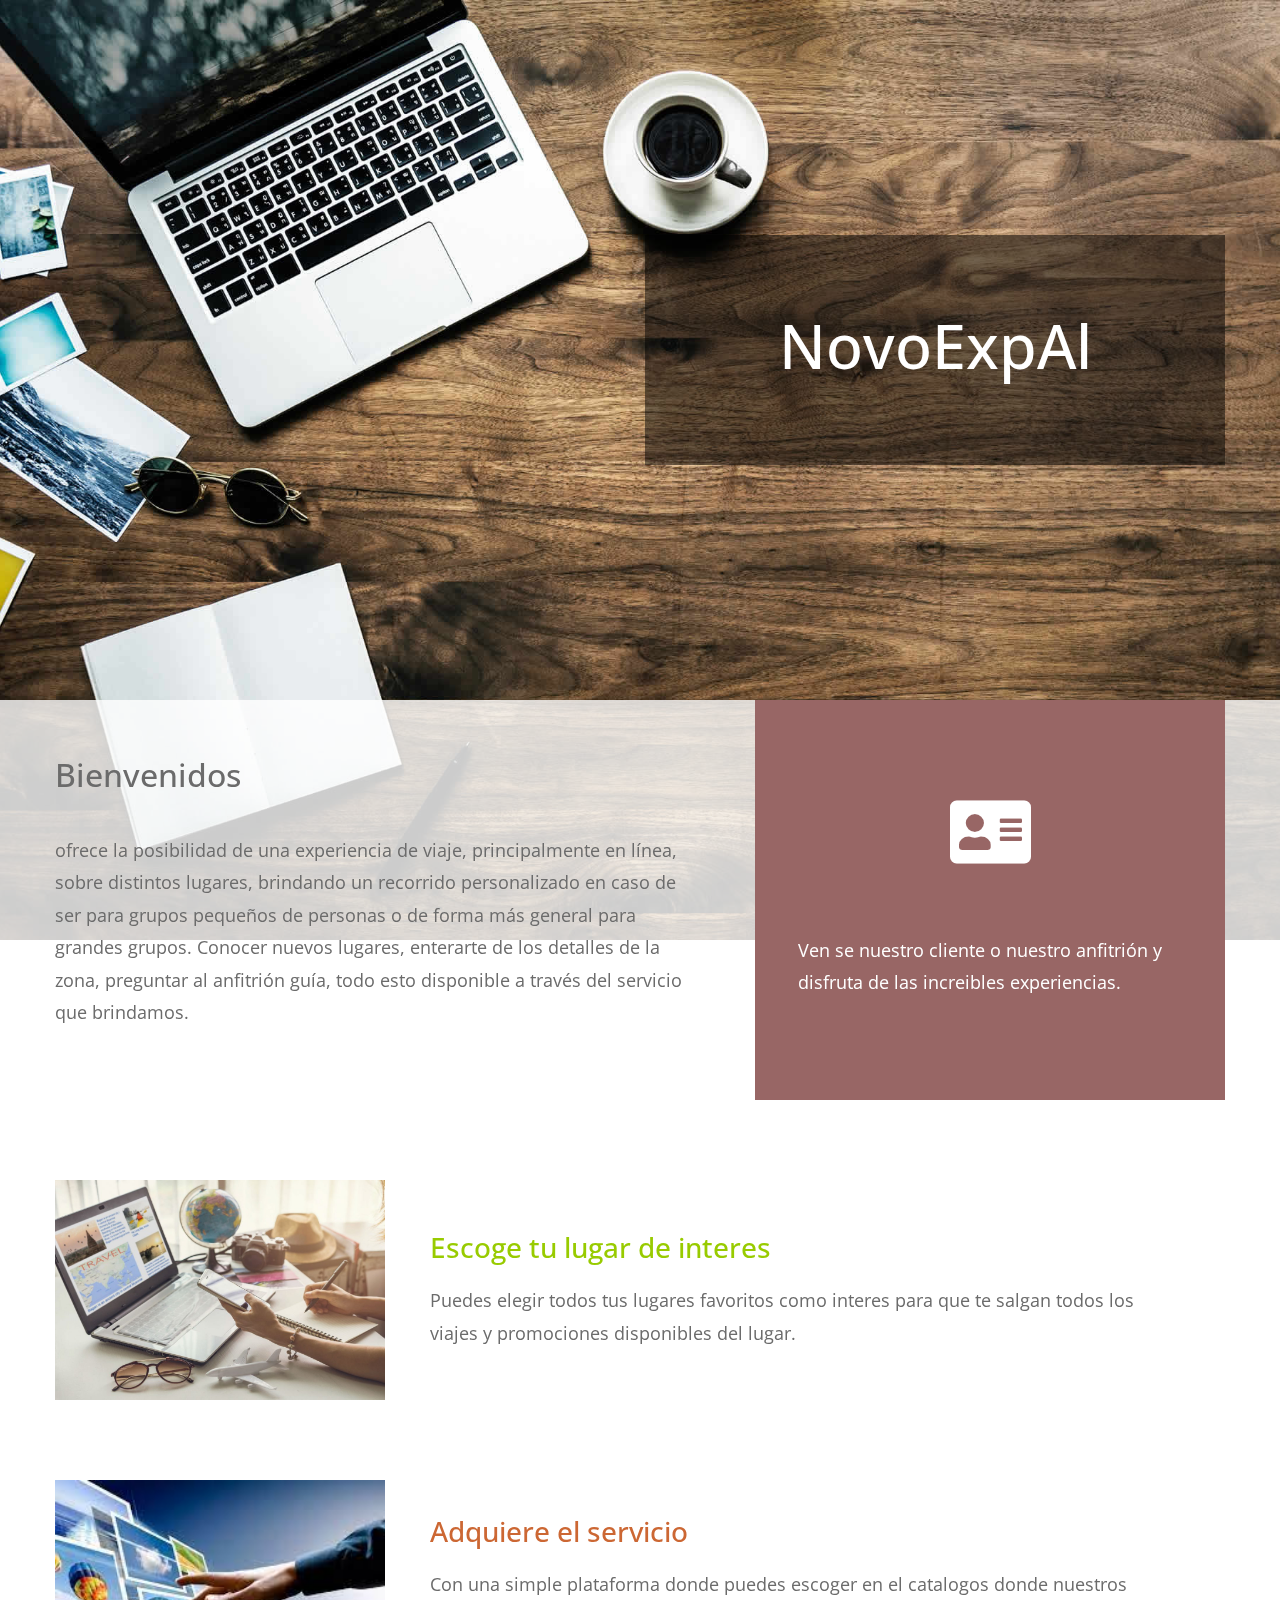
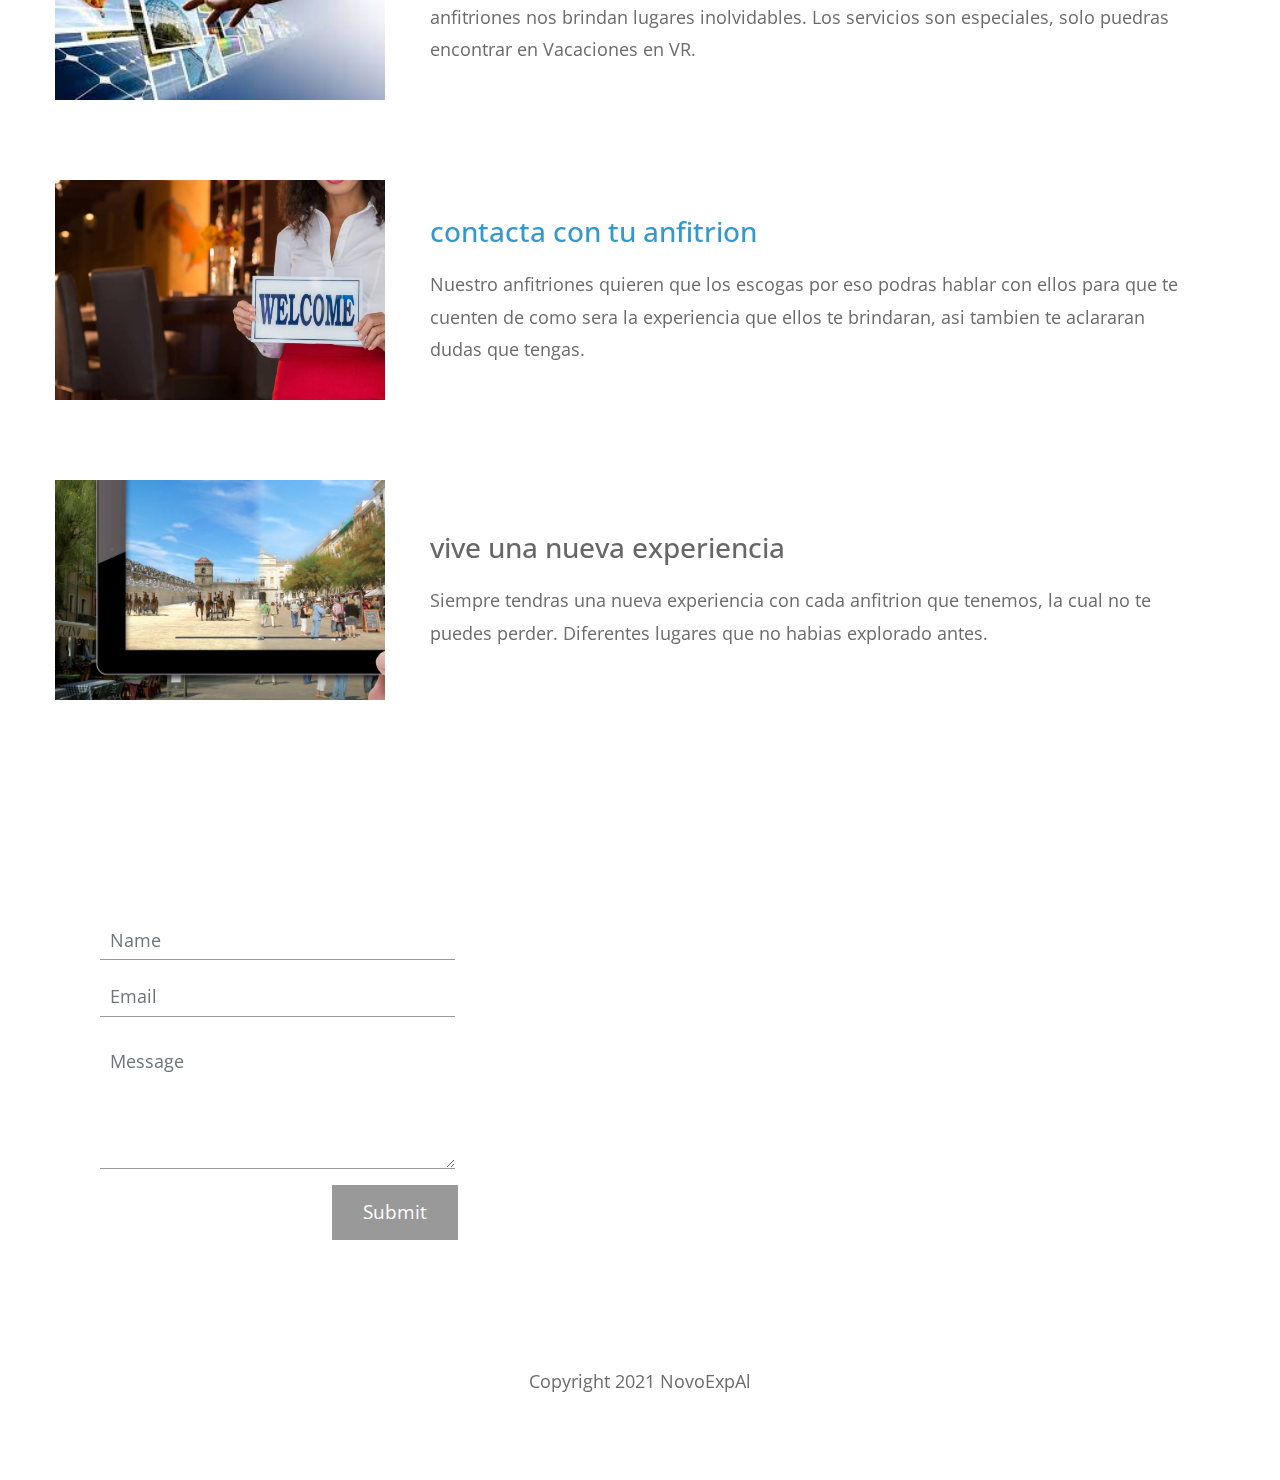
==== landing page/index.html @ 93eb5fca "primera pagina" ====
<!DOCTYPE html>
<html lang="en">
  <head>
    <meta charset="UTF-8" />
    <meta name="viewport" content="width=device-width, initial-scale=1.0" />
    <meta http-equiv="X-UA-Compatible" content="ie=edge" />
    <link rel="stylesheet" href="https://fonts.googleapis.com/css?family=Open+Sans:400,600" />
    <link rel="stylesheet" href="css/all.min.css" />
    <link rel="stylesheet" href="css/bootstrap.min.css" />
    <link rel="stylesheet" href="css/templatemo-style.css" />
    <link rel="shortcut icon" href="img/logo.ico" />
    <title>NovoExpAl</title>

<!--
Mini Profile Template
https://templatemo.com/tm-530-mini-profile
-->
  </head>
  <body>
    <!-- Welcome Section -->
    <section id="tmWelcome" class="parallax-window" data-parallax="scroll" data-image-src="img/mini-profile-bg-01.jpg">
      <div class="container-fluid tm-brand-container-outer">
        <div class="row">
          <div class="col-12">
            <!-- Logo Area -->
            <!-- Black transparent bg -->
            <div class="ml-auto mr-0 tm-bg-black-transparent text-white tm-brand-container-inner">
              <div class="tm-brand-container text-center">
                <h1 class="tm-brand-name">NovoExpAl</h1>
              </div>
            </div>
          </div>
        </div>
      </div>

      <div class="tm-bg-white-transparent tm-welcome-container">
        <div class="container-fluid">
          <div class="row h-100">
            <!-- Welcome Text -->
            <!-- White transparent bg -->
            <div class="col-md-7 tm-welcome-left-col">
              <div class="tm-welcome-left">
                <h2 class="tm-welcome-title">Bienvenidos</h2>
                <p class="pb-0">
                   ofrece la posibilidad de una experiencia de viaje, principalmente en línea, sobre distintos lugares, brindando un recorrido personalizado en caso de ser para grupos pequeños de personas o de forma más general para grandes grupos. Conocer nuevos lugares, enterarte de los detalles de la zona, preguntar al anfitrión guía, todo esto disponible a través del servicio que brindamos.</p>
              </div>
            </div>
            <!-- Brown bg -->
            <div class="col-md-5">
              <div class="tm-welcome-right">
                <i class="fas fa-4x fa-address-card p-3 tm-welcome-icon"></i>
                <p class="mb-0">
                  Ven se nuestro cliente o nuestro anfitrión y disfruta de las increibles experiencias.
                </p>
              </div>
            </div>
          </div>
        </div>
      </div>
    </section>
    <!-- End Welcome section -->

    <!-- Portfolio section -->
    <section id="tmPortfolio">
      <div class="container-fluid">
        <div class="row">
          <div class="col-12">
            <div class="tm-portfolio-item">
              <div class="tm-portfolio-name text-white tm-bg-green">
                <img src="/img.viaje.jpg" alt="">
              </div>
              <div class="tm-portfolio-description">
                <h3 class="tm-text-green">
                  Escoge tu lugar de interes
                </h3>
                <p class="mb-0">
                  Puedes elegir todos tus lugares favoritos como interes para que te salgan todos los viajes y promociones disponibles del lugar.
                </p>
              </div>
            </div>

            <div class="tm-portfolio-item">
              <div class="tm-portfolio-name text-white tm-bg-orange">
              </div>
              <div class="tm-portfolio-description">
                <h3 class="tm-text-orange">
                  Adquiere el servicio
                </h3>
                <p class="mb-0">
                  Con una simple plataforma donde puedes escoger en el catalogos donde nuestros anfitriones nos brindan lugares inolvidables. Los servicios  son especiales, solo puedras encontrar en Vacaciones en VR.
                </p>
              </div>
            </div>

            <div class="tm-portfolio-item">
              <div class="tm-portfolio-name text-white tm-bg-blue">
              </div>
              <div class="tm-portfolio-description">
                <h3 class="tm-text-blue">
                  contacta con tu anfitrion
                </h3>
                <p class="mb-0">
                  Nuestro anfitriones quieren que los escogas por eso podras hablar con ellos para que te cuenten de como sera la experiencia que ellos te brindaran, asi tambien te aclararan dudas que tengas.
                </p>
              </div>
            </div>

            <div class="tm-portfolio-item">
              <div class="tm-portfolio-name text-white tm-bg-dark-gray">
              </div>
              <div class="tm-portfolio-description">
                <h3 class="tm-text-dark-gray">
                  vive una nueva experiencia
                </h3>
                <p class="mb-0">
                  Siempre tendras una nueva experiencia con cada anfitrion que tenemos, la cual no te puedes perder. Diferentes lugares que no habias explorado antes.
                </p>
              </div>
            </div>
          </div>
        </div>
      </div>
    </section>
    <!-- End portfolio section -->

    <!-- Contact section -->
    <div id="tmContact" class="parallax-window" data-parallax="scroll" data-image-src="img/mini-profile-bg-02.jpg">
      <div class="container-fluid">


        <div class="row">
          <div class="col-12">
            <form
              action="index.html"
              method="POST"
              id="tmContactForm"
              class="tm-bg-white-transparent"
            >
              <div class="form-group">
                <input
                  type="text"
                  id="contact_name"
                  name="contact_name"
                  class="form-control rounded-0 border-top-0 border-right-0 border-left-0"
                  placeholder="Name"
                  required
                />
              </div>
              <div class="form-group">
                <input
                  type="email"
                  id="contact_email"
                  name="contact_email"
                  class="form-control rounded-0 border-top-0 border-right-0 border-left-0"
                  placeholder="Email"
                  required
                />
              </div>
              <div class="form-group">
                <textarea
                  rows="4"
                  id="contact_message"
                  name="contact_message"
                  class="form-control rounded-0 border-top-0 border-right-0 border-left-0"
                  placeholder="Message"
                  required
                ></textarea>
              </div>
              <div class="text-center">
                <button
                  type="submit"
                  class="btn tm-btn-submit rounded-0 text-white"
                >
                  Submit
                </button>
              </div>
            </form>
          </div>
        </div>
        <!-- row -->
        <div class="row">
          <footer class="col-12">
            <p class="text-center tm-copyright-text">
            Copyright 2021 NovoExpAl</p>
          </footer>
        </div>
      </div>
      <!-- container -->
    </div>
    <!-- section -->
    <script src="js/jquery.min.js"></script>
    <script src="js/parallax.min.js"></script>
    <script>
      function detectMsBrowser() {
        using_ms_browser =
          navigator.appName == "Microsoft Internet Explorer" ||
          (navigator.appName == "Netscape" &&
            navigator.appVersion.indexOf("Edge") > -1) ||
          (navigator.appName == "Netscape" &&
            navigator.appVersion.indexOf("Trident") > -1);

        if (using_ms_browser == true) {
          alert(
            "Please use Chrome or Firefox for the best browsing experience!"
          );
        }
      }
      function setBrandMarginTop() {
        var bottomContainerHeight = $(".tm-welcome-container").height();

        $(".tm-brand-container-outer").css({
          "margin-top": -bottomContainerHeight + "px"
        });
      }

      $(function() {
        setBrandMarginTop();
        detectMsBrowser();

        // Handle window resize event
        $(window).resize(function() {
          setBrandMarginTop();
        });
      });
    </script>
  </body>
</html>
---- landing page/css/all.min.css ----
.fa,.fab,.fal,.far,.fas{-moz-osx-font-smoothing:grayscale;-webkit-font-smoothing:antialiased;display:inline-block;font-style:normal;font-variant:normal;text-rendering:auto;line-height:1}.fa-lg{font-size:1.33333em;line-height:.75em;vertical-align:-.0667em}.fa-xs{font-size:.75em}.fa-sm{font-size:.875em}.fa-1x{font-size:1em}.fa-2x{font-size:2em}.fa-3x{font-size:3em}.fa-4x{font-size:4em}.fa-5x{font-size:5em}.fa-6x{font-size:6em}.fa-7x{font-size:7em}.fa-8x{font-size:8em}.fa-9x{font-size:9em}.fa-10x{font-size:10em}.fa-fw{text-align:center;width:1.25em}.fa-ul{list-style-type:none;margin-left:2.5em;padding-left:0}.fa-ul>li{position:relative}.fa-li{left:-2em;position:absolute;text-align:center;width:2em;line-height:inherit}.fa-border{border:.08em solid #eee;border-radius:.1em;padding:.2em .25em .15em}.fa-pull-left{float:left}.fa-pull-right{float:right}.fa.fa-pull-left,.fab.fa-pull-left,.fal.fa-pull-left,.far.fa-pull-left,.fas.fa-pull-left{margin-right:.3em}.fa.fa-pull-right,.fab.fa-pull-right,.fal.fa-pull-right,.far.fa-pull-right,.fas.fa-pull-right{margin-left:.3em}.fa-spin{animation:fa-spin 2s infinite linear}.fa-pulse{animation:fa-spin 1s infinite steps(8)}@keyframes fa-spin{0%{transform:rotate(0deg)}to{transform:rotate(1turn)}}.fa-rotate-90{-ms-filter:"progid:DXImageTransform.Microsoft.BasicImage(rotation=1)";transform:rotate(90deg)}.fa-rotate-180{-ms-filter:"progid:DXImageTransform.Microsoft.BasicImage(rotation=2)";transform:rotate(180deg)}.fa-rotate-270{-ms-filter:"progid:DXImageTransform.Microsoft.BasicImage(rotation=3)";transform:rotate(270deg)}.fa-flip-horizontal{-ms-filter:"progid:DXImageTransform.Microsoft.BasicImage(rotation=0, mirror=1)";transform:scaleX(-1)}.fa-flip-vertical{transform:scaleY(-1)}.fa-flip-both,.fa-flip-horizontal.fa-flip-vertical,.fa-flip-vertical{-ms-filter:"progid:DXImageTransform.Microsoft.BasicImage(rotation=2, mirror=1)"}.fa-flip-both,.fa-flip-horizontal.fa-flip-vertical{transform:scale(-1)}:root .fa-flip-both,:root .fa-flip-horizontal,:root .fa-flip-vertical,:root .fa-rotate-90,:root .fa-rotate-180,:root .fa-rotate-270{filter:none}.fa-stack{display:inline-block;height:2em;line-height:2em;position:relative;vertical-align:middle;width:2.5em}.fa-stack-1x,.fa-stack-2x{left:0;position:absolute;text-align:center;width:100%}.fa-stack-1x{line-height:inherit}.fa-stack-2x{font-size:2em}.fa-inverse{color:#fff}.fa-500px:before{content:"\f26e"}.fa-accessible-icon:before{content:"\f368"}.fa-accusoft:before{content:"\f369"}.fa-acquisitions-incorporated:before{content:"\f6af"}.fa-ad:before{content:"\f641"}.fa-address-book:before{content:"\f2b9"}.fa-address-card:before{content:"\f2bb"}.fa-adjust:before{content:"\f042"}.fa-adn:before{content:"\f170"}.fa-adobe:before{content:"\f778"}.fa-adversal:before{content:"\f36a"}.fa-affiliatetheme:before{content:"\f36b"}.fa-air-freshener:before{content:"\f5d0"}.fa-algolia:before{content:"\f36c"}.fa-align-center:before{content:"\f037"}.fa-align-justify:before{content:"\f039"}.fa-align-left:before{content:"\f036"}.fa-align-right:before{content:"\f038"}.fa-alipay:before{content:"\f642"}.fa-allergies:before{content:"\f461"}.fa-amazon:before{content:"\f270"}.fa-amazon-pay:before{content:"\f42c"}.fa-ambulance:before{content:"\f0f9"}.fa-american-sign-language-interpreting:before{content:"\f2a3"}.fa-amilia:before{content:"\f36d"}.fa-anchor:before{content:"\f13d"}.fa-android:before{content:"\f17b"}.fa-angellist:before{content:"\f209"}.fa-angle-double-down:before{content:"\f103"}.fa-angle-double-left:before{content:"\f100"}.fa-angle-double-right:before{content:"\f101"}.fa-angle-double-up:before{content:"\f102"}.fa-angle-down:before{content:"\f107"}.fa-angle-left:before{content:"\f104"}.fa-angle-right:before{content:"\f105"}.fa-angle-up:before{content:"\f106"}.fa-angry:before{content:"\f556"}.fa-angrycreative:before{content:"\f36e"}.fa-angular:before{content:"\f420"}.fa-ankh:before{content:"\f644"}.fa-app-store:before{content:"\f36f"}.fa-app-store-ios:before{content:"\f370"}.fa-apper:before{content:"\f371"}.fa-apple:before{content:"\f179"}.fa-apple-alt:before{content:"\f5d1"}.fa-apple-pay:before{content:"\f415"}.fa-archive:before{content:"\f187"}.fa-archway:before{content:"\f557"}.fa-arrow-alt-circle-down:before{content:"\f358"}.fa-arrow-alt-circle-left:before{content:"\f359"}.fa-arrow-alt-circle-right:before{content:"\f35a"}.fa-arrow-alt-circle-up:before{content:"\f35b"}.fa-arrow-circle-down:before{content:"\f0ab"}.fa-arrow-circle-left:before{content:"\f0a8"}.fa-arrow-circle-right:before{content:"\f0a9"}.fa-arrow-circle-up:before{content:"\f0aa"}.fa-arrow-down:before{content:"\f063"}.fa-arrow-left:before{content:"\f060"}.fa-arrow-right:before{content:"\f061"}.fa-arrow-up:before{content:"\f062"}.fa-arrows-alt:before{content:"\f0b2"}.fa-arrows-alt-h:before{content:"\f337"}.fa-arrows-alt-v:before{content:"\f338"}.fa-artstation:before{content:"\f77a"}.fa-assistive-listening-systems:before{content:"\f2a2"}.fa-asterisk:before{content:"\f069"}.fa-asymmetrik:before{content:"\f372"}.fa-at:before{content:"\f1fa"}.fa-atlas:before{content:"\f558"}.fa-atlassian:before{content:"\f77b"}.fa-atom:before{content:"\f5d2"}.fa-audible:before{content:"\f373"}.fa-audio-description:before{content:"\f29e"}.fa-autoprefixer:before{content:"\f41c"}.fa-avianex:before{content:"\f374"}.fa-aviato:before{content:"\f421"}.fa-award:before{content:"\f559"}.fa-aws:before{content:"\f375"}.fa-baby:before{content:"\f77c"}.fa-baby-carriage:before{content:"\f77d"}.fa-backspace:before{content:"\f55a"}.fa-backward:before{content:"\f04a"}.fa-bacon:before{content:"\f7e5"}.fa-balance-scale:before{content:"\f24e"}.fa-ban:before{content:"\f05e"}.fa-band-aid:before{content:"\f462"}.fa-bandcamp:before{content:"\f2d5"}.fa-barcode:before{content:"\f02a"}.fa-bars:before{content:"\f0c9"}.fa-baseball-ball:before{content:"\f433"}.fa-basketball-ball:before{content:"\f434"}.fa-bath:before{content:"\f2cd"}.fa-battery-empty:before{content:"\f244"}.fa-battery-full:before{content:"\f240"}.fa-battery-half:before{content:"\f242"}.fa-battery-quarter:before{content:"\f243"}.fa-battery-three-quarters:before{content:"\f241"}.fa-bed:before{content:"\f236"}.fa-beer:before{content:"\f0fc"}.fa-behance:before{content:"\f1b4"}.fa-behance-square:before{content:"\f1b5"}.fa-bell:before{content:"\f0f3"}.fa-bell-slash:before{content:"\f1f6"}.fa-bezier-curve:before{content:"\f55b"}.fa-bible:before{content:"\f647"}.fa-bicycle:before{content:"\f206"}.fa-bimobject:before{content:"\f378"}.fa-binoculars:before{content:"\f1e5"}.fa-biohazard:before{content:"\f780"}.fa-birthday-cake:before{content:"\f1fd"}.fa-bitbucket:before{content:"\f171"}.fa-bitcoin:before{content:"\f379"}.fa-bity:before{content:"\f37a"}.fa-black-tie:before{content:"\f27e"}.fa-blackberry:before{content:"\f37b"}.fa-blender:before{content:"\f517"}.fa-blender-phone:before{content:"\f6b6"}.fa-blind:before{content:"\f29d"}.fa-blog:before{content:"\f781"}.fa-blogger:before{content:"\f37c"}.fa-blogger-b:before{content:"\f37d"}.fa-bluetooth:before{content:"\f293"}.fa-bluetooth-b:before{content:"\f294"}.fa-bold:before{content:"\f032"}.fa-bolt:before{content:"\f0e7"}.fa-bomb:before{content:"\f1e2"}.fa-bone:before{content:"\f5d7"}.fa-bong:before{content:"\f55c"}.fa-book:before{content:"\f02d"}.fa-book-dead:before{content:"\f6b7"}.fa-book-medical:before{content:"\f7e6"}.fa-book-open:before{content:"\f518"}.fa-book-reader:before{content:"\f5da"}.fa-bookmark:before{content:"\f02e"}.fa-bowling-ball:before{content:"\f436"}.fa-box:before{content:"\f466"}.fa-box-open:before{content:"\f49e"}.fa-boxes:before{content:"\f468"}.fa-braille:before{content:"\f2a1"}.fa-brain:before{content:"\f5dc"}.fa-bread-slice:before{content:"\f7ec"}.fa-briefcase:before{content:"\f0b1"}.fa-briefcase-medical:before{content:"\f469"}.fa-broadcast-tower:before{content:"\f519"}.fa-broom:before{content:"\f51a"}.fa-brush:before{content:"\f55d"}.fa-btc:before{content:"\f15a"}.fa-bug:before{content:"\f188"}.fa-building:before{content:"\f1ad"}.fa-bullhorn:before{content:"\f0a1"}.fa-bullseye:before{content:"\f140"}.fa-burn:before{content:"\f46a"}.fa-buromobelexperte:before{content:"\f37f"}.fa-bus:before{content:"\f207"}.fa-bus-alt:before{content:"\f55e"}.fa-business-time:before{content:"\f64a"}.fa-buysellads:before{content:"\f20d"}.fa-calculator:before{content:"\f1ec"}.fa-calendar:before{content:"\f133"}.fa-calendar-alt:before{content:"\f073"}.fa-calendar-check:before{content:"\f274"}.fa-calendar-day:before{content:"\f783"}.fa-calendar-minus:before{content:"\f272"}.fa-calendar-plus:before{content:"\f271"}.fa-calendar-times:before{content:"\f273"}.fa-calendar-week:before{content:"\f784"}.fa-camera:before{content:"\f030"}.fa-camera-retro:before{content:"\f083"}.fa-campground:before{content:"\f6bb"}.fa-canadian-maple-leaf:before{content:"\f785"}.fa-candy-cane:before{content:"\f786"}.fa-cannabis:before{content:"\f55f"}.fa-capsules:before{content:"\f46b"}.fa-car:before{content:"\f1b9"}.fa-car-alt:before{content:"\f5de"}.fa-car-battery:before{content:"\f5df"}.fa-car-crash:before{content:"\f5e1"}.fa-car-side:before{content:"\f5e4"}.fa-caret-down:before{content:"\f0d7"}.fa-caret-left:before{content:"\f0d9"}.fa-caret-right:before{content:"\f0da"}.fa-caret-square-down:before{content:"\f150"}.fa-caret-square-left:before{content:"\f191"}.fa-caret-square-right:before{content:"\f152"}.fa-caret-square-up:before{content:"\f151"}.fa-caret-up:before{content:"\f0d8"}.fa-carrot:before{content:"\f787"}.fa-cart-arrow-down:before{content:"\f218"}.fa-cart-plus:before{content:"\f217"}.fa-cash-register:before{content:"\f788"}.fa-cat:before{content:"\f6be"}.fa-cc-amazon-pay:before{content:"\f42d"}.fa-cc-amex:before{content:"\f1f3"}.fa-cc-apple-pay:before{content:"\f416"}.fa-cc-diners-club:before{content:"\f24c"}.fa-cc-discover:before{content:"\f1f2"}.fa-cc-jcb:before{content:"\f24b"}.fa-cc-mastercard:before{content:"\f1f1"}.fa-cc-paypal:before{content:"\f1f4"}.fa-cc-stripe:before{content:"\f1f5"}.fa-cc-visa:before{content:"\f1f0"}.fa-centercode:before{content:"\f380"}.fa-centos:before{content:"\f789"}.fa-certificate:before{content:"\f0a3"}.fa-chair:before{content:"\f6c0"}.fa-chalkboard:before{content:"\f51b"}.fa-chalkboard-teacher:before{content:"\f51c"}.fa-charging-station:before{content:"\f5e7"}.fa-chart-area:before{content:"\f1fe"}.fa-chart-bar:before{content:"\f080"}.fa-chart-line:before{content:"\f201"}.fa-chart-pie:before{content:"\f200"}.fa-check:before{content:"\f00c"}.fa-check-circle:before{content:"\f058"}.fa-check-double:before{content:"\f560"}.fa-check-square:before{content:"\f14a"}.fa-cheese:before{content:"\f7ef"}.fa-chess:before{content:"\f439"}.fa-chess-bishop:before{content:"\f43a"}.fa-chess-board:before{content:"\f43c"}.fa-chess-king:before{content:"\f43f"}.fa-chess-knight:before{content:"\f441"}.fa-chess-pawn:before{content:"\f443"}.fa-chess-queen:before{content:"\f445"}.fa-chess-rook:before{content:"\f447"}.fa-chevron-circle-down:before{content:"\f13a"}.fa-chevron-circle-left:before{content:"\f137"}.fa-chevron-circle-right:before{content:"\f138"}.fa-chevron-circle-up:before{content:"\f139"}.fa-chevron-down:before{content:"\f078"}.fa-chevron-left:before{content:"\f053"}.fa-chevron-right:before{content:"\f054"}.fa-chevron-up:before{content:"\f077"}.fa-child:before{content:"\f1ae"}.fa-chrome:before{content:"\f268"}.fa-church:before{content:"\f51d"}.fa-circle:before{content:"\f111"}.fa-circle-notch:before{content:"\f1ce"}.fa-city:before{content:"\f64f"}.fa-clinic-medical:before{content:"\f7f2"}.fa-clipboard:before{content:"\f328"}.fa-clipboard-check:before{content:"\f46c"}.fa-clipboard-list:before{content:"\f46d"}.fa-clock:before{content:"\f017"}.fa-clone:before{content:"\f24d"}.fa-closed-captioning:before{content:"\f20a"}.fa-cloud:before{content:"\f0c2"}.fa-cloud-download-alt:before{content:"\f381"}.fa-cloud-meatball:before{content:"\f73b"}.fa-cloud-moon:before{content:"\f6c3"}.fa-cloud-moon-rain:before{content:"\f73c"}.fa-cloud-rain:before{content:"\f73d"}.fa-cloud-showers-heavy:before{content:"\f740"}.fa-cloud-sun:before{content:"\f6c4"}.fa-cloud-sun-rain:before{content:"\f743"}.fa-cloud-upload-alt:before{content:"\f382"}.fa-cloudscale:before{content:"\f383"}.fa-cloudsmith:before{content:"\f384"}.fa-cloudversify:before{content:"\f385"}.fa-cocktail:before{content:"\f561"}.fa-code:before{content:"\f121"}.fa-code-branch:before{content:"\f126"}.fa-codepen:before{content:"\f1cb"}.fa-codiepie:before{content:"\f284"}.fa-coffee:before{content:"\f0f4"}.fa-cog:before{content:"\f013"}.fa-cogs:before{content:"\f085"}.fa-coins:before{content:"\f51e"}.fa-columns:before{content:"\f0db"}.fa-comment:before{content:"\f075"}.fa-comment-alt:before{content:"\f27a"}.fa-comment-dollar:before{content:"\f651"}.fa-comment-dots:before{content:"\f4ad"}.fa-comment-medical:before{content:"\f7f5"}.fa-comment-slash:before{content:"\f4b3"}.fa-comments:before{content:"\f086"}.fa-comments-dollar:before{content:"\f653"}.fa-compact-disc:before{content:"\f51f"}.fa-compass:before{content:"\f14e"}.fa-compress:before{content:"\f066"}.fa-compress-arrows-alt:before{content:"\f78c"}.fa-concierge-bell:before{content:"\f562"}.fa-confluence:before{content:"\f78d"}.fa-connectdevelop:before{content:"\f20e"}.fa-contao:before{content:"\f26d"}.fa-cookie:before{content:"\f563"}.fa-cookie-bite:before{content:"\f564"}.fa-copy:before{content:"\f0c5"}.fa-copyright:before{content:"\f1f9"}.fa-couch:before{content:"\f4b8"}.fa-cpanel:before{content:"\f388"}.fa-creative-commons:before{content:"\f25e"}.fa-creative-commons-by:before{content:"\f4e7"}.fa-creative-commons-nc:before{content:"\f4e8"}.fa-creative-commons-nc-eu:before{content:"\f4e9"}.fa-creative-commons-nc-jp:before{content:"\f4ea"}.fa-creative-commons-nd:before{content:"\f4eb"}.fa-creative-commons-pd:before{content:"\f4ec"}.fa-creative-commons-pd-alt:before{content:"\f4ed"}.fa-creative-commons-remix:before{content:"\f4ee"}.fa-creative-commons-sa:before{content:"\f4ef"}.fa-creative-commons-sampling:before{content:"\f4f0"}.fa-creative-commons-sampling-plus:before{content:"\f4f1"}.fa-creative-commons-share:before{content:"\f4f2"}.fa-creative-commons-zero:before{content:"\f4f3"}.fa-credit-card:before{content:"\f09d"}.fa-critical-role:before{content:"\f6c9"}.fa-crop:before{content:"\f125"}.fa-crop-alt:before{content:"\f565"}.fa-cross:before{content:"\f654"}.fa-crosshairs:before{content:"\f05b"}.fa-crow:before{content:"\f520"}.fa-crown:before{content:"\f521"}.fa-crutch:before{content:"\f7f7"}.fa-css3:before{content:"\f13c"}.fa-css3-alt:before{content:"\f38b"}.fa-cube:before{content:"\f1b2"}.fa-cubes:before{content:"\f1b3"}.fa-cut:before{content:"\f0c4"}.fa-cuttlefish:before{content:"\f38c"}.fa-d-and-d:before{content:"\f38d"}.fa-d-and-d-beyond:before{content:"\f6ca"}.fa-dashcube:before{content:"\f210"}.fa-database:before{content:"\f1c0"}.fa-deaf:before{content:"\f2a4"}.fa-delicious:before{content:"\f1a5"}.fa-democrat:before{content:"\f747"}.fa-deploydog:before{content:"\f38e"}.fa-deskpro:before{content:"\f38f"}.fa-desktop:before{content:"\f108"}.fa-dev:before{content:"\f6cc"}.fa-deviantart:before{content:"\f1bd"}.fa-dharmachakra:before{content:"\f655"}.fa-dhl:before{content:"\f790"}.fa-diagnoses:before{content:"\f470"}.fa-diaspora:before{content:"\f791"}.fa-dice:before{content:"\f522"}.fa-dice-d20:before{content:"\f6cf"}.fa-dice-d6:before{content:"\f6d1"}.fa-dice-five:before{content:"\f523"}.fa-dice-four:before{content:"\f524"}.fa-dice-one:before{content:"\f525"}.fa-dice-six:before{content:"\f526"}.fa-dice-three:before{content:"\f527"}.fa-dice-two:before{content:"\f528"}.fa-digg:before{content:"\f1a6"}.fa-digital-ocean:before{content:"\f391"}.fa-digital-tachograph:before{content:"\f566"}.fa-directions:before{content:"\f5eb"}.fa-discord:before{content:"\f392"}.fa-discourse:before{content:"\f393"}.fa-divide:before{content:"\f529"}.fa-dizzy:before{content:"\f567"}.fa-dna:before{content:"\f471"}.fa-dochub:before{content:"\f394"}.fa-docker:before{content:"\f395"}.fa-dog:before{content:"\f6d3"}.fa-dollar-sign:before{content:"\f155"}.fa-dolly:before{content:"\f472"}.fa-dolly-flatbed:before{content:"\f474"}.fa-donate:before{content:"\f4b9"}.fa-door-closed:before{content:"\f52a"}.fa-door-open:before{content:"\f52b"}.fa-dot-circle:before{content:"\f192"}.fa-dove:before{content:"\f4ba"}.fa-download:before{content:"\f019"}.fa-draft2digital:before{content:"\f396"}.fa-drafting-compass:before{content:"\f568"}.fa-dragon:before{content:"\f6d5"}.fa-draw-polygon:before{content:"\f5ee"}.fa-dribbble:before{content:"\f17d"}.fa-dribbble-square:before{content:"\f397"}.fa-dropbox:before{content:"\f16b"}.fa-drum:before{content:"\f569"}.fa-drum-steelpan:before{content:"\f56a"}.fa-drumstick-bite:before{content:"\f6d7"}.fa-drupal:before{content:"\f1a9"}.fa-dumbbell:before{content:"\f44b"}.fa-dumpster:before{content:"\f793"}.fa-dumpster-fire:before{content:"\f794"}.fa-dungeon:before{content:"\f6d9"}.fa-dyalog:before{content:"\f399"}.fa-earlybirds:before{content:"\f39a"}.fa-ebay:before{content:"\f4f4"}.fa-edge:before{content:"\f282"}.fa-edit:before{content:"\f044"}.fa-egg:before{content:"\f7fb"}.fa-eject:before{content:"\f052"}.fa-elementor:before{content:"\f430"}.fa-ellipsis-h:before{content:"\f141"}.fa-ellipsis-v:before{content:"\f142"}.fa-ello:before{content:"\f5f1"}.fa-ember:before{content:"\f423"}.fa-empire:before{content:"\f1d1"}.fa-envelope:before{content:"\f0e0"}.fa-envelope-open:before{content:"\f2b6"}.fa-envelope-open-text:before{content:"\f658"}.fa-envelope-square:before{content:"\f199"}.fa-envira:before{content:"\f299"}.fa-equals:before{content:"\f52c"}.fa-eraser:before{content:"\f12d"}.fa-erlang:before{content:"\f39d"}.fa-ethereum:before{content:"\f42e"}.fa-ethernet:before{content:"\f796"}.fa-etsy:before{content:"\f2d7"}.fa-euro-sign:before{content:"\f153"}.fa-exchange-alt:before{content:"\f362"}.fa-exclamation:before{content:"\f12a"}.fa-exclamation-circle:before{content:"\f06a"}.fa-exclamation-triangle:before{content:"\f071"}.fa-expand:before{content:"\f065"}.fa-expand-arrows-alt:before{content:"\f31e"}.fa-expeditedssl:before{content:"\f23e"}.fa-external-link-alt:before{content:"\f35d"}.fa-external-link-square-alt:before{content:"\f360"}.fa-eye:before{content:"\f06e"}.fa-eye-dropper:before{content:"\f1fb"}.fa-eye-slash:before{content:"\f070"}.fa-facebook:before{content:"\f09a"}.fa-facebook-f:before{content:"\f39e"}.fa-facebook-messenger:before{content:"\f39f"}.fa-facebook-square:before{content:"\f082"}.fa-fantasy-flight-games:before{content:"\f6dc"}.fa-fast-backward:before{content:"\f049"}.fa-fast-forward:before{content:"\f050"}.fa-fax:before{content:"\f1ac"}.fa-feather:before{content:"\f52d"}.fa-feather-alt:before{content:"\f56b"}.fa-fedex:before{content:"\f797"}.fa-fedora:before{content:"\f798"}.fa-female:before{content:"\f182"}.fa-fighter-jet:before{content:"\f0fb"}.fa-figma:before{content:"\f799"}.fa-file:before{content:"\f15b"}.fa-file-alt:before{content:"\f15c"}.fa-file-archive:before{content:"\f1c6"}.fa-file-audio:before{content:"\f1c7"}.fa-file-code:before{content:"\f1c9"}.fa-file-contract:before{content:"\f56c"}.fa-file-csv:before{content:"\f6dd"}.fa-file-download:before{content:"\f56d"}.fa-file-excel:before{content:"\f1c3"}.fa-file-export:before{content:"\f56e"}.fa-file-image:before{content:"\f1c5"}.fa-file-import:before{content:"\f56f"}.fa-file-invoice:before{content:"\f570"}.fa-file-invoice-dollar:before{content:"\f571"}.fa-file-medical:before{content:"\f477"}.fa-file-medical-alt:before{content:"\f478"}.fa-file-pdf:before{content:"\f1c1"}.fa-file-powerpoint:before{content:"\f1c4"}.fa-file-prescription:before{content:"\f572"}.fa-file-signature:before{content:"\f573"}.fa-file-upload:before{content:"\f574"}.fa-file-video:before{content:"\f1c8"}.fa-file-word:before{content:"\f1c2"}.fa-fill:before{content:"\f575"}.fa-fill-drip:before{content:"\f576"}.fa-film:before{content:"\f008"}.fa-filter:before{content:"\f0b0"}.fa-fingerprint:before{content:"\f577"}.fa-fire:before{content:"\f06d"}.fa-fire-alt:before{content:"\f7e4"}.fa-fire-extinguisher:before{content:"\f134"}.fa-firefox:before{content:"\f269"}.fa-first-aid:before{content:"\f479"}.fa-first-order:before{content:"\f2b0"}.fa-first-order-alt:before{content:"\f50a"}.fa-firstdraft:before{content:"\f3a1"}.fa-fish:before{content:"\f578"}.fa-fist-raised:before{content:"\f6de"}.fa-flag:before{content:"\f024"}.fa-flag-checkered:before{content:"\f11e"}.fa-flag-usa:before{content:"\f74d"}.fa-flask:before{content:"\f0c3"}.fa-flickr:before{content:"\f16e"}.fa-flipboard:before{content:"\f44d"}.fa-flushed:before{content:"\f579"}.fa-fly:before{content:"\f417"}.fa-folder:before{content:"\f07b"}.fa-folder-minus:before{content:"\f65d"}.fa-folder-open:before{content:"\f07c"}.fa-folder-plus:before{content:"\f65e"}.fa-font:before{content:"\f031"}.fa-font-awesome:before{content:"\f2b4"}.fa-font-awesome-alt:before{content:"\f35c"}.fa-font-awesome-flag:before{content:"\f425"}.fa-font-awesome-logo-full:before{content:"\f4e6"}.fa-fonticons:before{content:"\f280"}.fa-fonticons-fi:before{content:"\f3a2"}.fa-football-ball:before{content:"\f44e"}.fa-fort-awesome:before{content:"\f286"}.fa-fort-awesome-alt:before{content:"\f3a3"}.fa-forumbee:before{content:"\f211"}.fa-forward:before{content:"\f04e"}.fa-foursquare:before{content:"\f180"}.fa-free-code-camp:before{content:"\f2c5"}.fa-freebsd:before{content:"\f3a4"}.fa-frog:before{content:"\f52e"}.fa-frown:before{content:"\f119"}.fa-frown-open:before{content:"\f57a"}.fa-fulcrum:before{content:"\f50b"}.fa-funnel-dollar:before{content:"\f662"}.fa-futbol:before{content:"\f1e3"}.fa-galactic-republic:before{content:"\f50c"}.fa-galactic-senate:before{content:"\f50d"}.fa-gamepad:before{content:"\f11b"}.fa-gas-pump:before{content:"\f52f"}.fa-gavel:before{content:"\f0e3"}.fa-gem:before{content:"\f3a5"}.fa-genderless:before{content:"\f22d"}.fa-get-pocket:before{content:"\f265"}.fa-gg:before{content:"\f260"}.fa-gg-circle:before{content:"\f261"}.fa-ghost:before{content:"\f6e2"}.fa-gift:before{content:"\f06b"}.fa-gifts:before{content:"\f79c"}.fa-git:before{content:"\f1d3"}.fa-git-square:before{content:"\f1d2"}.fa-github:before{content:"\f09b"}.fa-github-alt:before{content:"\f113"}.fa-github-square:before{content:"\f092"}.fa-gitkraken:before{content:"\f3a6"}.fa-gitlab:before{content:"\f296"}.fa-gitter:before{content:"\f426"}.fa-glass-cheers:before{content:"\f79f"}.fa-glass-martini:before{content:"\f000"}.fa-glass-martini-alt:before{content:"\f57b"}.fa-glass-whiskey:before{content:"\f7a0"}.fa-glasses:before{content:"\f530"}.fa-glide:before{content:"\f2a5"}.fa-glide-g:before{content:"\f2a6"}.fa-globe:before{content:"\f0ac"}.fa-globe-africa:before{content:"\f57c"}.fa-globe-americas:before{content:"\f57d"}.fa-globe-asia:before{content:"\f57e"}.fa-globe-europe:before{content:"\f7a2"}.fa-gofore:before{content:"\f3a7"}.fa-golf-ball:before{content:"\f450"}.fa-goodreads:before{content:"\f3a8"}.fa-goodreads-g:before{content:"\f3a9"}.fa-google:before{content:"\f1a0"}.fa-google-drive:before{content:"\f3aa"}.fa-google-play:before{content:"\f3ab"}.fa-google-plus:before{content:"\f2b3"}.fa-google-plus-g:before{content:"\f0d5"}.fa-google-plus-square:before{content:"\f0d4"}.fa-google-wallet:before{content:"\f1ee"}.fa-gopuram:before{content:"\f664"}.fa-graduation-cap:before{content:"\f19d"}.fa-gratipay:before{content:"\f184"}.fa-grav:before{content:"\f2d6"}.fa-greater-than:before{content:"\f531"}.fa-greater-than-equal:before{content:"\f532"}.fa-grimace:before{content:"\f57f"}.fa-grin:before{content:"\f580"}.fa-grin-alt:before{content:"\f581"}.fa-grin-beam:before{content:"\f582"}.fa-grin-beam-sweat:before{content:"\f583"}.fa-grin-hearts:before{content:"\f584"}.fa-grin-squint:before{content:"\f585"}.fa-grin-squint-tears:before{content:"\f586"}.fa-grin-stars:before{content:"\f587"}.fa-grin-tears:before{content:"\f588"}.fa-grin-tongue:before{content:"\f589"}.fa-grin-tongue-squint:before{content:"\f58a"}.fa-grin-tongue-wink:before{content:"\f58b"}.fa-grin-wink:before{content:"\f58c"}.fa-grip-horizontal:before{content:"\f58d"}.fa-grip-lines:before{content:"\f7a4"}.fa-grip-lines-vertical:before{content:"\f7a5"}.fa-grip-vertical:before{content:"\f58e"}.fa-gripfire:before{content:"\f3ac"}.fa-grunt:before{content:"\f3ad"}.fa-guitar:before{content:"\f7a6"}.fa-gulp:before{content:"\f3ae"}.fa-h-square:before{content:"\f0fd"}.fa-hacker-news:before{content:"\f1d4"}.fa-hacker-news-square:before{content:"\f3af"}.fa-hackerrank:before{content:"\f5f7"}.fa-hamburger:before{content:"\f805"}.fa-hammer:before{content:"\f6e3"}.fa-hamsa:before{content:"\f665"}.fa-hand-holding:before{content:"\f4bd"}.fa-hand-holding-heart:before{content:"\f4be"}.fa-hand-holding-usd:before{content:"\f4c0"}.fa-hand-lizard:before{content:"\f258"}.fa-hand-middle-finger:before{content:"\f806"}.fa-hand-paper:before{content:"\f256"}.fa-hand-peace:before{content:"\f25b"}.fa-hand-point-down:before{content:"\f0a7"}.fa-hand-point-left:before{content:"\f0a5"}.fa-hand-point-right:before{content:"\f0a4"}.fa-hand-point-up:before{content:"\f0a6"}.fa-hand-pointer:before{content:"\f25a"}.fa-hand-rock:before{content:"\f255"}.fa-hand-scissors:before{content:"\f257"}.fa-hand-spock:before{content:"\f259"}.fa-hands:before{content:"\f4c2"}.fa-hands-helping:before{content:"\f4c4"}.fa-handshake:before{content:"\f2b5"}.fa-hanukiah:before{content:"\f6e6"}.fa-hard-hat:before{content:"\f807"}.fa-hashtag:before{content:"\f292"}.fa-hat-wizard:before{content:"\f6e8"}.fa-haykal:before{content:"\f666"}.fa-hdd:before{content:"\f0a0"}.fa-heading:before{content:"\f1dc"}.fa-headphones:before{content:"\f025"}.fa-headphones-alt:before{content:"\f58f"}.fa-headset:before{content:"\f590"}.fa-heart:before{content:"\f004"}.fa-heart-broken:before{content:"\f7a9"}.fa-heartbeat:before{content:"\f21e"}.fa-helicopter:before{content:"\f533"}.fa-highlighter:before{content:"\f591"}.fa-hiking:before{content:"\f6ec"}.fa-hippo:before{content:"\f6ed"}.fa-hips:before{content:"\f452"}.fa-hire-a-helper:before{content:"\f3b0"}.fa-history:before{content:"\f1da"}.fa-hockey-puck:before{content:"\f453"}.fa-holly-berry:before{content:"\f7aa"}.fa-home:before{content:"\f015"}.fa-hooli:before{content:"\f427"}.fa-hornbill:before{content:"\f592"}.fa-horse:before{content:"\f6f0"}.fa-horse-head:before{content:"\f7ab"}.fa-hospital:before{content:"\f0f8"}.fa-hospital-alt:before{content:"\f47d"}.fa-hospital-symbol:before{content:"\f47e"}.fa-hot-tub:before{content:"\f593"}.fa-hotdog:before{content:"\f80f"}.fa-hotel:before{content:"\f594"}.fa-hotjar:before{content:"\f3b1"}.fa-hourglass:before{content:"\f254"}.fa-hourglass-end:before{content:"\f253"}.fa-hourglass-half:before{content:"\f252"}.fa-hourglass-start:before{content:"\f251"}.fa-house-damage:before{content:"\f6f1"}.fa-houzz:before{content:"\f27c"}.fa-hryvnia:before{content:"\f6f2"}.fa-html5:before{content:"\f13b"}.fa-hubspot:before{content:"\f3b2"}.fa-i-cursor:before{content:"\f246"}.fa-ice-cream:before{content:"\f810"}.fa-icicles:before{content:"\f7ad"}.fa-id-badge:before{content:"\f2c1"}.fa-id-card:before{content:"\f2c2"}.fa-id-card-alt:before{content:"\f47f"}.fa-igloo:before{content:"\f7ae"}.fa-image:before{content:"\f03e"}.fa-images:before{content:"\f302"}.fa-imdb:before{content:"\f2d8"}.fa-inbox:before{content:"\f01c"}.fa-indent:before{content:"\f03c"}.fa-industry:before{content:"\f275"}.fa-infinity:before{content:"\f534"}.fa-info:before{content:"\f129"}.fa-info-circle:before{content:"\f05a"}.fa-instagram:before{content:"\f16d"}.fa-intercom:before{content:"\f7af"}.fa-internet-explorer:before{content:"\f26b"}.fa-invision:before{content:"\f7b0"}.fa-ioxhost:before{content:"\f208"}.fa-italic:before{content:"\f033"}.fa-itunes:before{content:"\f3b4"}.fa-itunes-note:before{content:"\f3b5"}.fa-java:before{content:"\f4e4"}.fa-jedi:before{content:"\f669"}.fa-jedi-order:before{content:"\f50e"}.fa-jenkins:before{content:"\f3b6"}.fa-jira:before{content:"\f7b1"}.fa-joget:before{content:"\f3b7"}.fa-joint:before{content:"\f595"}.fa-joomla:before{content:"\f1aa"}.fa-journal-whills:before{content:"\f66a"}.fa-js:before{content:"\f3b8"}.fa-js-square:before{content:"\f3b9"}.fa-jsfiddle:before{content:"\f1cc"}.fa-kaaba:before{content:"\f66b"}.fa-kaggle:before{content:"\f5fa"}.fa-key:before{content:"\f084"}.fa-keybase:before{content:"\f4f5"}.fa-keyboard:before{content:"\f11c"}.fa-keycdn:before{content:"\f3ba"}.fa-khanda:before{content:"\f66d"}.fa-kickstarter:before{content:"\f3bb"}.fa-kickstarter-k:before{content:"\f3bc"}.fa-kiss:before{content:"\f596"}.fa-kiss-beam:before{content:"\f597"}.fa-kiss-wink-heart:before{content:"\f598"}.fa-kiwi-bird:before{content:"\f535"}.fa-korvue:before{content:"\f42f"}.fa-landmark:before{content:"\f66f"}.fa-language:before{content:"\f1ab"}.fa-laptop:before{content:"\f109"}.fa-laptop-code:before{content:"\f5fc"}.fa-laptop-medical:before{content:"\f812"}.fa-laravel:before{content:"\f3bd"}.fa-lastfm:before{content:"\f202"}.fa-lastfm-square:before{content:"\f203"}.fa-laugh:before{content:"\f599"}.fa-laugh-beam:before{content:"\f59a"}.fa-laugh-squint:before{content:"\f59b"}.fa-laugh-wink:before{content:"\f59c"}.fa-layer-group:before{content:"\f5fd"}.fa-leaf:before{content:"\f06c"}.fa-leanpub:before{content:"\f212"}.fa-lemon:before{content:"\f094"}.fa-less:before{content:"\f41d"}.fa-less-than:before{content:"\f536"}.fa-less-than-equal:before{content:"\f537"}.fa-level-down-alt:before{content:"\f3be"}.fa-level-up-alt:before{content:"\f3bf"}.fa-life-ring:before{content:"\f1cd"}.fa-lightbulb:before{content:"\f0eb"}.fa-line:before{content:"\f3c0"}.fa-link:before{content:"\f0c1"}.fa-linkedin:before{content:"\f08c"}.fa-linkedin-in:before{content:"\f0e1"}.fa-linode:before{content:"\f2b8"}.fa-linux:before{content:"\f17c"}.fa-lira-sign:before{content:"\f195"}.fa-list:before{content:"\f03a"}.fa-list-alt:before{content:"\f022"}.fa-list-ol:before{content:"\f0cb"}.fa-list-ul:before{content:"\f0ca"}.fa-location-arrow:before{content:"\f124"}.fa-lock:before{content:"\f023"}.fa-lock-open:before{content:"\f3c1"}.fa-long-arrow-alt-down:before{content:"\f309"}.fa-long-arrow-alt-left:before{content:"\f30a"}.fa-long-arrow-alt-right:before{content:"\f30b"}.fa-long-arrow-alt-up:before{content:"\f30c"}.fa-low-vision:before{content:"\f2a8"}.fa-luggage-cart:before{content:"\f59d"}.fa-lyft:before{content:"\f3c3"}.fa-magento:before{content:"\f3c4"}.fa-magic:before{content:"\f0d0"}.fa-magnet:before{content:"\f076"}.fa-mail-bulk:before{content:"\f674"}.fa-mailchimp:before{content:"\f59e"}.fa-male:before{content:"\f183"}.fa-mandalorian:before{content:"\f50f"}.fa-map:before{content:"\f279"}.fa-map-marked:before{content:"\f59f"}.fa-map-marked-alt:before{content:"\f5a0"}.fa-map-marker:before{content:"\f041"}.fa-map-marker-alt:before{content:"\f3c5"}.fa-map-pin:before{content:"\f276"}.fa-map-signs:before{content:"\f277"}.fa-markdown:before{content:"\f60f"}.fa-marker:before{content:"\f5a1"}.fa-mars:before{content:"\f222"}.fa-mars-double:before{content:"\f227"}.fa-mars-stroke:before{content:"\f229"}.fa-mars-stroke-h:before{content:"\f22b"}.fa-mars-stroke-v:before{content:"\f22a"}.fa-mask:before{content:"\f6fa"}.fa-mastodon:before{content:"\f4f6"}.fa-maxcdn:before{content:"\f136"}.fa-medal:before{content:"\f5a2"}.fa-medapps:before{content:"\f3c6"}.fa-medium:before{content:"\f23a"}.fa-medium-m:before{content:"\f3c7"}.fa-medkit:before{content:"\f0fa"}.fa-medrt:before{content:"\f3c8"}.fa-meetup:before{content:"\f2e0"}.fa-megaport:before{content:"\f5a3"}.fa-meh:before{content:"\f11a"}.fa-meh-blank:before{content:"\f5a4"}.fa-meh-rolling-eyes:before{content:"\f5a5"}.fa-memory:before{content:"\f538"}.fa-mendeley:before{content:"\f7b3"}.fa-menorah:before{content:"\f676"}.fa-mercury:before{content:"\f223"}.fa-meteor:before{content:"\f753"}.fa-microchip:before{content:"\f2db"}.fa-microphone:before{content:"\f130"}.fa-microphone-alt:before{content:"\f3c9"}.fa-microphone-alt-slash:before{content:"\f539"}.fa-microphone-slash:before{content:"\f131"}.fa-microscope:before{content:"\f610"}.fa-microsoft:before{content:"\f3ca"}.fa-minus:before{content:"\f068"}.fa-minus-circle:before{content:"\f056"}.fa-minus-square:before{content:"\f146"}.fa-mitten:before{content:"\f7b5"}.fa-mix:before{content:"\f3cb"}.fa-mixcloud:before{content:"\f289"}.fa-mizuni:before{content:"\f3cc"}.fa-mobile:before{content:"\f10b"}.fa-mobile-alt:before{content:"\f3cd"}.fa-modx:before{content:"\f285"}.fa-monero:before{content:"\f3d0"}.fa-money-bill:before{content:"\f0d6"}.fa-money-bill-alt:before{content:"\f3d1"}.fa-money-bill-wave:before{content:"\f53a"}.fa-money-bill-wave-alt:before{content:"\f53b"}.fa-money-check:before{content:"\f53c"}.fa-money-check-alt:before{content:"\f53d"}.fa-monument:before{content:"\f5a6"}.fa-moon:before{content:"\f186"}.fa-mortar-pestle:before{content:"\f5a7"}.fa-mosque:before{content:"\f678"}.fa-motorcycle:before{content:"\f21c"}.fa-mountain:before{content:"\f6fc"}.fa-mouse-pointer:before{content:"\f245"}.fa-mug-hot:before{content:"\f7b6"}.fa-music:before{content:"\f001"}.fa-napster:before{content:"\f3d2"}.fa-neos:before{content:"\f612"}.fa-network-wired:before{content:"\f6ff"}.fa-neuter:before{content:"\f22c"}.fa-newspaper:before{content:"\f1ea"}.fa-nimblr:before{content:"\f5a8"}.fa-nintendo-switch:before{content:"\f418"}.fa-node:before{content:"\f419"}.fa-node-js:before{content:"\f3d3"}.fa-not-equal:before{content:"\f53e"}.fa-notes-medical:before{content:"\f481"}.fa-npm:before{content:"\f3d4"}.fa-ns8:before{content:"\f3d5"}.fa-nutritionix:before{content:"\f3d6"}.fa-object-group:before{content:"\f247"}.fa-object-ungroup:before{content:"\f248"}.fa-odnoklassniki:before{content:"\f263"}.fa-odnoklassniki-square:before{content:"\f264"}.fa-oil-can:before{content:"\f613"}.fa-old-republic:before{content:"\f510"}.fa-om:before{content:"\f679"}.fa-opencart:before{content:"\f23d"}.fa-openid:before{content:"\f19b"}.fa-opera:before{content:"\f26a"}.fa-optin-monster:before{content:"\f23c"}.fa-osi:before{content:"\f41a"}.fa-otter:before{content:"\f700"}.fa-outdent:before{content:"\f03b"}.fa-page4:before{content:"\f3d7"}.fa-pagelines:before{content:"\f18c"}.fa-pager:before{content:"\f815"}.fa-paint-brush:before{content:"\f1fc"}.fa-paint-roller:before{content:"\f5aa"}.fa-palette:before{content:"\f53f"}.fa-palfed:before{content:"\f3d8"}.fa-pallet:before{content:"\f482"}.fa-paper-plane:before{content:"\f1d8"}.fa-paperclip:before{content:"\f0c6"}.fa-parachute-box:before{content:"\f4cd"}.fa-paragraph:before{content:"\f1dd"}.fa-parking:before{content:"\f540"}.fa-passport:before{content:"\f5ab"}.fa-pastafarianism:before{content:"\f67b"}.fa-paste:before{content:"\f0ea"}.fa-patreon:before{content:"\f3d9"}.fa-pause:before{content:"\f04c"}.fa-pause-circle:before{content:"\f28b"}.fa-paw:before{content:"\f1b0"}.fa-paypal:before{content:"\f1ed"}.fa-peace:before{content:"\f67c"}.fa-pen:before{content:"\f304"}.fa-pen-alt:before{content:"\f305"}.fa-pen-fancy:before{content:"\f5ac"}.fa-pen-nib:before{content:"\f5ad"}.fa-pen-square:before{content:"\f14b"}.fa-pencil-alt:before{content:"\f303"}.fa-pencil-ruler:before{content:"\f5ae"}.fa-penny-arcade:before{content:"\f704"}.fa-people-carry:before{content:"\f4ce"}.fa-pepper-hot:before{content:"\f816"}.fa-percent:before{content:"\f295"}.fa-percentage:before{content:"\f541"}.fa-periscope:before{content:"\f3da"}.fa-person-booth:before{content:"\f756"}.fa-phabricator:before{content:"\f3db"}.fa-phoenix-framework:before{content:"\f3dc"}.fa-phoenix-squadron:before{content:"\f511"}.fa-phone:before{content:"\f095"}.fa-phone-slash:before{content:"\f3dd"}.fa-phone-square:before{content:"\f098"}.fa-phone-volume:before{content:"\f2a0"}.fa-php:before{content:"\f457"}.fa-pied-piper:before{content:"\f2ae"}.fa-pied-piper-alt:before{content:"\f1a8"}.fa-pied-piper-hat:before{content:"\f4e5"}.fa-pied-piper-pp:before{content:"\f1a7"}.fa-piggy-bank:before{content:"\f4d3"}.fa-pills:before{content:"\f484"}.fa-pinterest:before{content:"\f0d2"}.fa-pinterest-p:before{content:"\f231"}.fa-pinterest-square:before{content:"\f0d3"}.fa-pizza-slice:before{content:"\f818"}.fa-place-of-worship:before{content:"\f67f"}.fa-plane:before{content:"\f072"}.fa-plane-arrival:before{content:"\f5af"}.fa-plane-departure:before{content:"\f5b0"}.fa-play:before{content:"\f04b"}.fa-play-circle:before{content:"\f144"}.fa-playstation:before{content:"\f3df"}.fa-plug:before{content:"\f1e6"}.fa-plus:before{content:"\f067"}.fa-plus-circle:before{content:"\f055"}.fa-plus-square:before{content:"\f0fe"}.fa-podcast:before{content:"\f2ce"}.fa-poll:before{content:"\f681"}.fa-poll-h:before{content:"\f682"}.fa-poo:before{content:"\f2fe"}.fa-poo-storm:before{content:"\f75a"}.fa-poop:before{content:"\f619"}.fa-portrait:before{content:"\f3e0"}.fa-pound-sign:before{content:"\f154"}.fa-power-off:before{content:"\f011"}.fa-pray:before{content:"\f683"}.fa-praying-hands:before{content:"\f684"}.fa-prescription:before{content:"\f5b1"}.fa-prescription-bottle:before{content:"\f485"}.fa-prescription-bottle-alt:before{content:"\f486"}.fa-print:before{content:"\f02f"}.fa-procedures:before{content:"\f487"}.fa-product-hunt:before{content:"\f288"}.fa-project-diagram:before{content:"\f542"}.fa-pushed:before{content:"\f3e1"}.fa-puzzle-piece:before{content:"\f12e"}.fa-python:before{content:"\f3e2"}.fa-qq:before{content:"\f1d6"}.fa-qrcode:before{content:"\f029"}.fa-question:before{content:"\f128"}.fa-question-circle:before{content:"\f059"}.fa-quidditch:before{content:"\f458"}.fa-quinscape:before{content:"\f459"}.fa-quora:before{content:"\f2c4"}.fa-quote-left:before{content:"\f10d"}.fa-quote-right:before{content:"\f10e"}.fa-quran:before{content:"\f687"}.fa-r-project:before{content:"\f4f7"}.fa-radiation:before{content:"\f7b9"}.fa-radiation-alt:before{content:"\f7ba"}.fa-rainbow:before{content:"\f75b"}.fa-random:before{content:"\f074"}.fa-raspberry-pi:before{content:"\f7bb"}.fa-ravelry:before{content:"\f2d9"}.fa-react:before{content:"\f41b"}.fa-reacteurope:before{content:"\f75d"}.fa-readme:before{content:"\f4d5"}.fa-rebel:before{content:"\f1d0"}.fa-receipt:before{content:"\f543"}.fa-recycle:before{content:"\f1b8"}.fa-red-river:before{content:"\f3e3"}.fa-reddit:before{content:"\f1a1"}.fa-reddit-alien:before{content:"\f281"}.fa-reddit-square:before{content:"\f1a2"}.fa-redhat:before{content:"\f7bc"}.fa-redo:before{content:"\f01e"}.fa-redo-alt:before{content:"\f2f9"}.fa-registered:before{content:"\f25d"}.fa-renren:before{content:"\f18b"}.fa-reply:before{content:"\f3e5"}.fa-reply-all:before{content:"\f122"}.fa-replyd:before{content:"\f3e6"}.fa-republican:before{content:"\f75e"}.fa-researchgate:before{content:"\f4f8"}.fa-resolving:before{content:"\f3e7"}.fa-restroom:before{content:"\f7bd"}.fa-retweet:before{content:"\f079"}.fa-rev:before{content:"\f5b2"}.fa-ribbon:before{content:"\f4d6"}.fa-ring:before{content:"\f70b"}.fa-road:before{content:"\f018"}.fa-robot:before{content:"\f544"}.fa-rocket:before{content:"\f135"}.fa-rocketchat:before{content:"\f3e8"}.fa-rockrms:before{content:"\f3e9"}.fa-route:before{content:"\f4d7"}.fa-rss:before{content:"\f09e"}.fa-rss-square:before{content:"\f143"}.fa-ruble-sign:before{content:"\f158"}.fa-ruler:before{content:"\f545"}.fa-ruler-combined:before{content:"\f546"}.fa-ruler-horizontal:before{content:"\f547"}.fa-ruler-vertical:before{content:"\f548"}.fa-running:before{content:"\f70c"}.fa-rupee-sign:before{content:"\f156"}.fa-sad-cry:before{content:"\f5b3"}.fa-sad-tear:before{content:"\f5b4"}.fa-safari:before{content:"\f267"}.fa-sass:before{content:"\f41e"}.fa-satellite:before{content:"\f7bf"}.fa-satellite-dish:before{content:"\f7c0"}.fa-save:before{content:"\f0c7"}.fa-schlix:before{content:"\f3ea"}.fa-school:before{content:"\f549"}.fa-screwdriver:before{content:"\f54a"}.fa-scribd:before{content:"\f28a"}.fa-scroll:before{content:"\f70e"}.fa-sd-card:before{content:"\f7c2"}.fa-search:before{content:"\f002"}.fa-search-dollar:before{content:"\f688"}.fa-search-location:before{content:"\f689"}.fa-search-minus:before{content:"\f010"}.fa-search-plus:before{content:"\f00e"}.fa-searchengin:before{content:"\f3eb"}.fa-seedling:before{content:"\f4d8"}.fa-sellcast:before{content:"\f2da"}.fa-sellsy:before{content:"\f213"}.fa-server:before{content:"\f233"}.fa-servicestack:before{content:"\f3ec"}.fa-shapes:before{content:"\f61f"}.fa-share:before{content:"\f064"}.fa-share-alt:before{content:"\f1e0"}.fa-share-alt-square:before{content:"\f1e1"}.fa-share-square:before{content:"\f14d"}.fa-shekel-sign:before{content:"\f20b"}.fa-shield-alt:before{content:"\f3ed"}.fa-ship:before{content:"\f21a"}.fa-shipping-fast:before{content:"\f48b"}.fa-shirtsinbulk:before{content:"\f214"}.fa-shoe-prints:before{content:"\f54b"}.fa-shopping-bag:before{content:"\f290"}.fa-shopping-basket:before{content:"\f291"}.fa-shopping-cart:before{content:"\f07a"}.fa-shopware:before{content:"\f5b5"}.fa-shower:before{content:"\f2cc"}.fa-shuttle-van:before{content:"\f5b6"}.fa-sign:before{content:"\f4d9"}.fa-sign-in-alt:before{content:"\f2f6"}.fa-sign-language:before{content:"\f2a7"}.fa-sign-out-alt:before{content:"\f2f5"}.fa-signal:before{content:"\f012"}.fa-signature:before{content:"\f5b7"}.fa-sim-card:before{content:"\f7c4"}.fa-simplybuilt:before{content:"\f215"}.fa-sistrix:before{content:"\f3ee"}.fa-sitemap:before{content:"\f0e8"}.fa-sith:before{content:"\f512"}.fa-skating:before{content:"\f7c5"}.fa-sketch:before{content:"\f7c6"}.fa-skiing:before{content:"\f7c9"}.fa-skiing-nordic:before{content:"\f7ca"}.fa-skull:before{content:"\f54c"}.fa-skull-crossbones:before{content:"\f714"}.fa-skyatlas:before{content:"\f216"}.fa-skype:before{content:"\f17e"}.fa-slack:before{content:"\f198"}.fa-slack-hash:before{content:"\f3ef"}.fa-slash:before{content:"\f715"}.fa-sleigh:before{content:"\f7cc"}.fa-sliders-h:before{content:"\f1de"}.fa-slideshare:before{content:"\f1e7"}.fa-smile:before{content:"\f118"}.fa-smile-beam:before{content:"\f5b8"}.fa-smile-wink:before{content:"\f4da"}.fa-smog:before{content:"\f75f"}.fa-smoking:before{content:"\f48d"}.fa-smoking-ban:before{content:"\f54d"}.fa-sms:before{content:"\f7cd"}.fa-snapchat:before{content:"\f2ab"}.fa-snapchat-ghost:before{content:"\f2ac"}.fa-snapchat-square:before{content:"\f2ad"}.fa-snowboarding:before{content:"\f7ce"}.fa-snowflake:before{content:"\f2dc"}.fa-snowman:before{content:"\f7d0"}.fa-snowplow:before{content:"\f7d2"}.fa-socks:before{content:"\f696"}.fa-solar-panel:before{content:"\f5ba"}.fa-sort:before{content:"\f0dc"}.fa-sort-alpha-down:before{content:"\f15d"}.fa-sort-alpha-up:before{content:"\f15e"}.fa-sort-amount-down:before{content:"\f160"}.fa-sort-amount-up:before{content:"\f161"}.fa-sort-down:before{content:"\f0dd"}.fa-sort-numeric-down:before{content:"\f162"}.fa-sort-numeric-up:before{content:"\f163"}.fa-sort-up:before{content:"\f0de"}.fa-soundcloud:before{content:"\f1be"}.fa-sourcetree:before{content:"\f7d3"}.fa-spa:before{content:"\f5bb"}.fa-space-shuttle:before{content:"\f197"}.fa-speakap:before{content:"\f3f3"}.fa-spider:before{content:"\f717"}.fa-spinner:before{content:"\f110"}.fa-splotch:before{content:"\f5bc"}.fa-spotify:before{content:"\f1bc"}.fa-spray-can:before{content:"\f5bd"}.fa-square:before{content:"\f0c8"}.fa-square-full:before{content:"\f45c"}.fa-square-root-alt:before{content:"\f698"}.fa-squarespace:before{content:"\f5be"}.fa-stack-exchange:before{content:"\f18d"}.fa-stack-overflow:before{content:"\f16c"}.fa-stamp:before{content:"\f5bf"}.fa-star:before{content:"\f005"}.fa-star-and-crescent:before{content:"\f699"}.fa-star-half:before{content:"\f089"}.fa-star-half-alt:before{content:"\f5c0"}.fa-star-of-david:before{content:"\f69a"}.fa-star-of-life:before{content:"\f621"}.fa-staylinked:before{content:"\f3f5"}.fa-steam:before{content:"\f1b6"}.fa-steam-square:before{content:"\f1b7"}.fa-steam-symbol:before{content:"\f3f6"}.fa-step-backward:before{content:"\f048"}.fa-step-forward:before{content:"\f051"}.fa-stethoscope:before{content:"\f0f1"}.fa-sticker-mule:before{content:"\f3f7"}.fa-sticky-note:before{content:"\f249"}.fa-stop:before{content:"\f04d"}.fa-stop-circle:before{content:"\f28d"}.fa-stopwatch:before{content:"\f2f2"}.fa-store:before{content:"\f54e"}.fa-store-alt:before{content:"\f54f"}.fa-strava:before{content:"\f428"}.fa-stream:before{content:"\f550"}.fa-street-view:before{content:"\f21d"}.fa-strikethrough:before{content:"\f0cc"}.fa-stripe:before{content:"\f429"}.fa-stripe-s:before{content:"\f42a"}.fa-stroopwafel:before{content:"\f551"}.fa-studiovinari:before{content:"\f3f8"}.fa-stumbleupon:before{content:"\f1a4"}.fa-stumbleupon-circle:before{content:"\f1a3"}.fa-subscript:before{content:"\f12c"}.fa-subway:before{content:"\f239"}.fa-suitcase:before{content:"\f0f2"}.fa-suitcase-rolling:before{content:"\f5c1"}.fa-sun:before{content:"\f185"}.fa-superpowers:before{content:"\f2dd"}.fa-superscript:before{content:"\f12b"}.fa-supple:before{content:"\f3f9"}.fa-surprise:before{content:"\f5c2"}.fa-suse:before{content:"\f7d6"}.fa-swatchbook:before{content:"\f5c3"}.fa-swimmer:before{content:"\f5c4"}.fa-swimming-pool:before{content:"\f5c5"}.fa-synagogue:before{content:"\f69b"}.fa-sync:before{content:"\f021"}.fa-sync-alt:before{content:"\f2f1"}.fa-syringe:before{content:"\f48e"}.fa-table:before{content:"\f0ce"}.fa-table-tennis:before{content:"\f45d"}.fa-tablet:before{content:"\f10a"}.fa-tablet-alt:before{content:"\f3fa"}.fa-tablets:before{content:"\f490"}.fa-tachometer-alt:before{content:"\f3fd"}.fa-tag:before{content:"\f02b"}.fa-tags:before{content:"\f02c"}.fa-tape:before{content:"\f4db"}.fa-tasks:before{content:"\f0ae"}.fa-taxi:before{content:"\f1ba"}.fa-teamspeak:before{content:"\f4f9"}.fa-teeth:before{content:"\f62e"}.fa-teeth-open:before{content:"\f62f"}.fa-telegram:before{content:"\f2c6"}.fa-telegram-plane:before{content:"\f3fe"}.fa-temperature-high:before{content:"\f769"}.fa-temperature-low:before{content:"\f76b"}.fa-tencent-weibo:before{content:"\f1d5"}.fa-tenge:before{content:"\f7d7"}.fa-terminal:before{content:"\f120"}.fa-text-height:before{content:"\f034"}.fa-text-width:before{content:"\f035"}.fa-th:before{content:"\f00a"}.fa-th-large:before{content:"\f009"}.fa-th-list:before{content:"\f00b"}.fa-the-red-yeti:before{content:"\f69d"}.fa-theater-masks:before{content:"\f630"}.fa-themeco:before{content:"\f5c6"}.fa-themeisle:before{content:"\f2b2"}.fa-thermometer:before{content:"\f491"}.fa-thermometer-empty:before{content:"\f2cb"}.fa-thermometer-full:before{content:"\f2c7"}.fa-thermometer-half:before{content:"\f2c9"}.fa-thermometer-quarter:before{content:"\f2ca"}.fa-thermometer-three-quarters:before{content:"\f2c8"}.fa-think-peaks:before{content:"\f731"}.fa-thumbs-down:before{content:"\f165"}.fa-thumbs-up:before{content:"\f164"}.fa-thumbtack:before{content:"\f08d"}.fa-ticket-alt:before{content:"\f3ff"}.fa-times:before{content:"\f00d"}.fa-times-circle:before{content:"\f057"}.fa-tint:before{content:"\f043"}.fa-tint-slash:before{content:"\f5c7"}.fa-tired:before{content:"\f5c8"}.fa-toggle-off:before{content:"\f204"}.fa-toggle-on:before{content:"\f205"}.fa-toilet:before{content:"\f7d8"}.fa-toilet-paper:before{content:"\f71e"}.fa-toolbox:before{content:"\f552"}.fa-tools:before{content:"\f7d9"}.fa-tooth:before{content:"\f5c9"}.fa-torah:before{content:"\f6a0"}.fa-torii-gate:before{content:"\f6a1"}.fa-tractor:before{content:"\f722"}.fa-trade-federation:before{content:"\f513"}.fa-trademark:before{content:"\f25c"}.fa-traffic-light:before{content:"\f637"}.fa-train:before{content:"\f238"}.fa-tram:before{content:"\f7da"}.fa-transgender:before{content:"\f224"}.fa-transgender-alt:before{content:"\f225"}.fa-trash:before{content:"\f1f8"}.fa-trash-alt:before{content:"\f2ed"}.fa-trash-restore:before{content:"\f829"}.fa-trash-restore-alt:before{content:"\f82a"}.fa-tree:before{content:"\f1bb"}.fa-trello:before{content:"\f181"}.fa-tripadvisor:before{content:"\f262"}.fa-trophy:before{content:"\f091"}.fa-truck:before{content:"\f0d1"}.fa-truck-loading:before{content:"\f4de"}.fa-truck-monster:before{content:"\f63b"}.fa-truck-moving:before{content:"\f4df"}.fa-truck-pickup:before{content:"\f63c"}.fa-tshirt:before{content:"\f553"}.fa-tty:before{content:"\f1e4"}.fa-tumblr:before{content:"\f173"}.fa-tumblr-square:before{content:"\f174"}.fa-tv:before{content:"\f26c"}.fa-twitch:before{content:"\f1e8"}.fa-twitter:before{content:"\f099"}.fa-twitter-square:before{content:"\f081"}.fa-typo3:before{content:"\f42b"}.fa-uber:before{content:"\f402"}.fa-ubuntu:before{content:"\f7df"}.fa-uikit:before{content:"\f403"}.fa-umbrella:before{content:"\f0e9"}.fa-umbrella-beach:before{content:"\f5ca"}.fa-underline:before{content:"\f0cd"}.fa-undo:before{content:"\f0e2"}.fa-undo-alt:before{content:"\f2ea"}.fa-uniregistry:before{content:"\f404"}.fa-universal-access:before{content:"\f29a"}.fa-university:before{content:"\f19c"}.fa-unlink:before{content:"\f127"}.fa-unlock:before{content:"\f09c"}.fa-unlock-alt:before{content:"\f13e"}.fa-untappd:before{content:"\f405"}.fa-upload:before{content:"\f093"}.fa-ups:before{content:"\f7e0"}.fa-usb:before{content:"\f287"}.fa-user:before{content:"\f007"}.fa-user-alt:before{content:"\f406"}.fa-user-alt-slash:before{content:"\f4fa"}.fa-user-astronaut:before{content:"\f4fb"}.fa-user-check:before{content:"\f4fc"}.fa-user-circle:before{content:"\f2bd"}.fa-user-clock:before{content:"\f4fd"}.fa-user-cog:before{content:"\f4fe"}.fa-user-edit:before{content:"\f4ff"}.fa-user-friends:before{content:"\f500"}.fa-user-graduate:before{content:"\f501"}.fa-user-injured:before{content:"\f728"}.fa-user-lock:before{content:"\f502"}.fa-user-md:before{content:"\f0f0"}.fa-user-minus:before{content:"\f503"}.fa-user-ninja:before{content:"\f504"}.fa-user-nurse:before{content:"\f82f"}.fa-user-plus:before{content:"\f234"}.fa-user-secret:before{content:"\f21b"}.fa-user-shield:before{content:"\f505"}.fa-user-slash:before{content:"\f506"}.fa-user-tag:before{content:"\f507"}.fa-user-tie:before{content:"\f508"}.fa-user-times:before{content:"\f235"}.fa-users:before{content:"\f0c0"}.fa-users-cog:before{content:"\f509"}.fa-usps:before{content:"\f7e1"}.fa-ussunnah:before{content:"\f407"}.fa-utensil-spoon:before{content:"\f2e5"}.fa-utensils:before{content:"\f2e7"}.fa-vaadin:before{content:"\f408"}.fa-vector-square:before{content:"\f5cb"}.fa-venus:before{content:"\f221"}.fa-venus-double:before{content:"\f226"}.fa-venus-mars:before{content:"\f228"}.fa-viacoin:before{content:"\f237"}.fa-viadeo:before{content:"\f2a9"}.fa-viadeo-square:before{content:"\f2aa"}.fa-vial:before{content:"\f492"}.fa-vials:before{content:"\f493"}.fa-viber:before{content:"\f409"}.fa-video:before{content:"\f03d"}.fa-video-slash:before{content:"\f4e2"}.fa-vihara:before{content:"\f6a7"}.fa-vimeo:before{content:"\f40a"}.fa-vimeo-square:before{content:"\f194"}.fa-vimeo-v:before{content:"\f27d"}.fa-vine:before{content:"\f1ca"}.fa-vk:before{content:"\f189"}.fa-vnv:before{content:"\f40b"}.fa-volleyball-ball:before{content:"\f45f"}.fa-volume-down:before{content:"\f027"}.fa-volume-mute:before{content:"\f6a9"}.fa-volume-off:before{content:"\f026"}.fa-volume-up:before{content:"\f028"}.fa-vote-yea:before{content:"\f772"}.fa-vr-cardboard:before{content:"\f729"}.fa-vuejs:before{content:"\f41f"}.fa-walking:before{content:"\f554"}.fa-wallet:before{content:"\f555"}.fa-warehouse:before{content:"\f494"}.fa-water:before{content:"\f773"}.fa-weebly:before{content:"\f5cc"}.fa-weibo:before{content:"\f18a"}.fa-weight:before{content:"\f496"}.fa-weight-hanging:before{content:"\f5cd"}.fa-weixin:before{content:"\f1d7"}.fa-whatsapp:before{content:"\f232"}.fa-whatsapp-square:before{content:"\f40c"}.fa-wheelchair:before{content:"\f193"}.fa-whmcs:before{content:"\f40d"}.fa-wifi:before{content:"\f1eb"}.fa-wikipedia-w:before{content:"\f266"}.fa-wind:before{content:"\f72e"}.fa-window-close:before{content:"\f410"}.fa-window-maximize:before{content:"\f2d0"}.fa-window-minimize:before{content:"\f2d1"}.fa-window-restore:before{content:"\f2d2"}.fa-windows:before{content:"\f17a"}.fa-wine-bottle:before{content:"\f72f"}.fa-wine-glass:before{content:"\f4e3"}.fa-wine-glass-alt:before{content:"\f5ce"}.fa-wix:before{content:"\f5cf"}.fa-wizards-of-the-coast:before{content:"\f730"}.fa-wolf-pack-battalion:before{content:"\f514"}.fa-won-sign:before{content:"\f159"}.fa-wordpress:before{content:"\f19a"}.fa-wordpress-simple:before{content:"\f411"}.fa-wpbeginner:before{content:"\f297"}.fa-wpexplorer:before{content:"\f2de"}.fa-wpforms:before{content:"\f298"}.fa-wpressr:before{content:"\f3e4"}.fa-wrench:before{content:"\f0ad"}.fa-x-ray:before{content:"\f497"}.fa-xbox:before{content:"\f412"}.fa-xing:before{content:"\f168"}.fa-xing-square:before{content:"\f169"}.fa-y-combinator:before{content:"\f23b"}.fa-yahoo:before{content:"\f19e"}.fa-yandex:before{content:"\f413"}.fa-yandex-international:before{content:"\f414"}.fa-yarn:before{content:"\f7e3"}.fa-yelp:before{content:"\f1e9"}.fa-yen-sign:before{content:"\f157"}.fa-yin-yang:before{content:"\f6ad"}.fa-yoast:before{content:"\f2b1"}.fa-youtube:before{content:"\f167"}.fa-youtube-square:before{content:"\f431"}.fa-zhihu:before{content:"\f63f"}.sr-only{border:0;clip:rect(0,0,0,0);height:1px;margin:-1px;overflow:hidden;padding:0;position:absolute;width:1px}.sr-only-focusable:active,.sr-only-focusable:focus{clip:auto;height:auto;margin:0;overflow:visible;position:static;width:auto}@font-face{font-family:"Font Awesome 5 Brands";font-style:normal;font-weight:normal;font-display:auto;src:url(../webfonts/fa-brands-400.eot);src:url(../webfonts/fa-brands-400.eot?#iefix) format("embedded-opentype"),url(../webfonts/fa-brands-400.woff2) format("woff2"),url(../webfonts/fa-brands-400.woff) format("woff"),url(../webfonts/fa-brands-400.ttf) format("truetype"),url(../webfonts/fa-brands-400.svg#fontawesome) format("svg")}.fab{font-family:"Font Awesome 5 Brands"}@font-face{font-family:"Font Awesome 5 Free";font-style:normal;font-weight:400;font-display:auto;src:url(../webfonts/fa-regular-400.eot);src:url(../webfonts/fa-regular-400.eot?#iefix) format("embedded-opentype"),url(../webfonts/fa-regular-400.woff2) format("woff2"),url(../webfonts/fa-regular-400.woff) format("woff"),url(../webfonts/fa-regular-400.ttf) format("truetype"),url(../webfonts/fa-regular-400.svg#fontawesome) format("svg")}.far{font-weight:400}@font-face{font-family:"Font Awesome 5 Free";font-style:normal;font-weight:900;font-display:auto;src:url(../webfonts/fa-solid-900.eot);src:url(../webfonts/fa-solid-900.eot?#iefix) format("embedded-opentype"),url(../webfonts/fa-solid-900.woff2) format("woff2"),url(../webfonts/fa-solid-900.woff) format("woff"),url(../webfonts/fa-solid-900.ttf) format("truetype"),url(../webfonts/fa-solid-900.svg#fontawesome) format("svg")}.fa,.far,.fas{font-family:"Font Awesome 5 Free"}.fa,.fas{font-weight:900}
---- landing page/css/templatemo-style.css ----
/**

Mini Profile Template

https://templatemo.com/tm-530-mini-profile


Color Codes
------------
brown: #986665;
green: #98cb00;
orange: #cc6733;
blue: #3398cc;
dark-gray: #676767;
light-gray: #999999;
text-gray: #6b6b6b;

*/

html {
  -webkit-font-smoothing: antialiased;
  scroll-behavior: smooth;
}

body {
  font-family: "Open Sans", Arial, Helvetica, sans-serif;
  font-size: 18px;
  font-weight: 400;
  color: #6b6b6b;
  overflow-x: hidden;
}

a,
button {
  transition: all 0.3s ease;
}

a:hover {
  text-decoration: none;
}

.container-fluid {
  max-width: 1200px;
}

.tm-bg-black-transparent {
  background-color: rgba(0, 0, 0, 0.5);
}

.tm-bg-white-transparent {
  background-color: rgba(255, 255, 255, 0.8);
}

/*
  Welcome section
*/
#tmWelcome {
  position: relative;
  display: flex;
  align-items: center;
}

.tm-brand-container-outer {
  margin-top: -400px;
}

.tm-brand-container-inner {
  max-width: 580px;
  width: 100%;
}

.tm-brand-container {
  padding: 75px 110px;
}

.tm-brand-name {
  font-size: 3.8rem;
}

.tm-brand-description {
  font-size: 1.4rem;
}

.parallax-window {
  min-height: 1100px;
  background: transparent;
}

#tmContact {
  min-height: 700px;
}

.tm-welcome-container {
  min-height: 400px;
  position: absolute;
  bottom: 0;
  left: 0;
  width: 100%;
  display: flex;
  align-items: stretch;
}

.tm-welcome-title {
  margin-bottom: 40px;
}

.tm-welcome-left {
  padding-right: 30px;
  padding-top: 50px;
  padding-bottom: 50px;
}

.tm-welcome-left-col {
  display: flex;
  align-items: center;
}

.tm-welcome-right {
  color: white;
  background-color: #986665;
  padding: 80px 43px 70px;
  height: 100%;
}

.tm-welcome-icon {
  margin-bottom: 50px;
  display: block;
  text-align: center;
}

/*
  Portfolio section
*/

#tmPortfolio {
  padding-top: 80px;
}

.tm-portfolio-item {
  display: flex;
  align-items: center;
  margin-bottom: 80px;
}

.tm-portfolio-name {
  width: 330px;
  height: 220px;
  font-size: 2rem;
  padding: 70px 95px;
  display: flex;
  align-items: center;
  text-align: center;
}

.tm-portfolio-description {
  width: calc(100% - 330px);
  padding: 20px 45px;
}

.tm-portfolio-description h3 {
  margin-bottom: 20px;
}

.tm-text-green {
  color: #98cb00;
}

.tm-text-orange {
  color: #cc6733;
}

.tm-text-blue {
  color: #3398cc;
}

.tm-text-dark-gray {
  color: #676767;
}

.tm-title-small {
  font-size: 1.3rem;
}

p {
  line-height: 1.8;
}

/*
  Contact section
*/

#tmContact {
  padding-top: 95px;
}

.tm-contact-item {
  width: 33.3334%;
  max-width: 345px;
  height: auto;
  min-height: 420px;
  margin-right: 35px;
  background-color: white;
  padding: 54px 34px 44px;
}

.tm-contact-item:last-child {
  margin-right: 0;
}

.tm-contact-items-container {
  display: flex;
  justify-content: space-between;
  margin-bottom: 130px;
}

.tm-contact-item-icon {
  margin-bottom: 45px;
  width: 100%;
  height: 160px;
  display: flex;
  align-items: center;
  justify-content: center;
}

#tmContactForm {
  width: 100%;
  max-width: 680px;
  padding: 45px 45px 30px;
  margin-bottom: 95px;
}

.form-group {
  max-width: 355px;
}

.form-control {
  background: transparent;
  border-color: #999999;
  padding: 15px 10px;
  font-size: 1.1rem;
  margin-bottom: 10px;
}

.tm-btn-submit {
  background-color: #999999;
  padding: 12px 30px;
  font-size: 1.2rem;
}

.tm-btn-submit:focus,
.tm-btn-submit:hover {
  background-color: #676767;
}

.tm-copyright-text {
  margin-bottom: 30px;
}

.tm-link {
  color: #676767;
}

@media (max-width: 1054px) {
  .tm-contact-item-icon {
    margin-bottom: 15px;
  }
}

@media (max-width: 991px) {
  .tm-contact-items-container {
    flex-direction: column;
  }

  .tm-contact-item {
    width: auto;
    max-width: 680px;
    min-height: 0;
    margin-left: auto;
    margin-right: auto;
    margin-bottom: 30px;
  }

  .tm-contact-item:last-child {
    margin-right: auto;
    margin-bottom: 0;
  }

  #tmContactForm {
    margin-left: auto;
    margin-right: auto;
  }
}

@media (max-width: 730px) {
  .tm-portfolio-item {
    flex-direction: column;
  }

  .tm-portfolio-name {
    justify-content: center;
  }

  .tm-portfolio-name,
  .tm-portfolio-description {
    width: 100%;
  }

  .tm-portfolio-description {
    padding: 20px 30px;
  }
}

@media (max-width: 572px) {
  .tm-brand-container {
    padding: 45px;
  }
}

@media (max-width: 443px) {
  .tm-brand-name {
    font-size: 3rem;
  }

  .tm-brand-container {
    padding: 25px;
  }
}
.tm-bg-green {
  background-image: url(../img/viaje.jpg);
  background-size: cover;
}
.tm-bg-orange {
  background-image: url(../img/virtual.jfif);
  background-size: cover;
}

.tm-bg-blue {
  background-image: url(../img/anfitrion.jpg);
  background-size: cover;
}

.tm-bg-dark-gray {
  background-image: url(../img/viaje_virtual.jpg);
  background-size: cover;
}
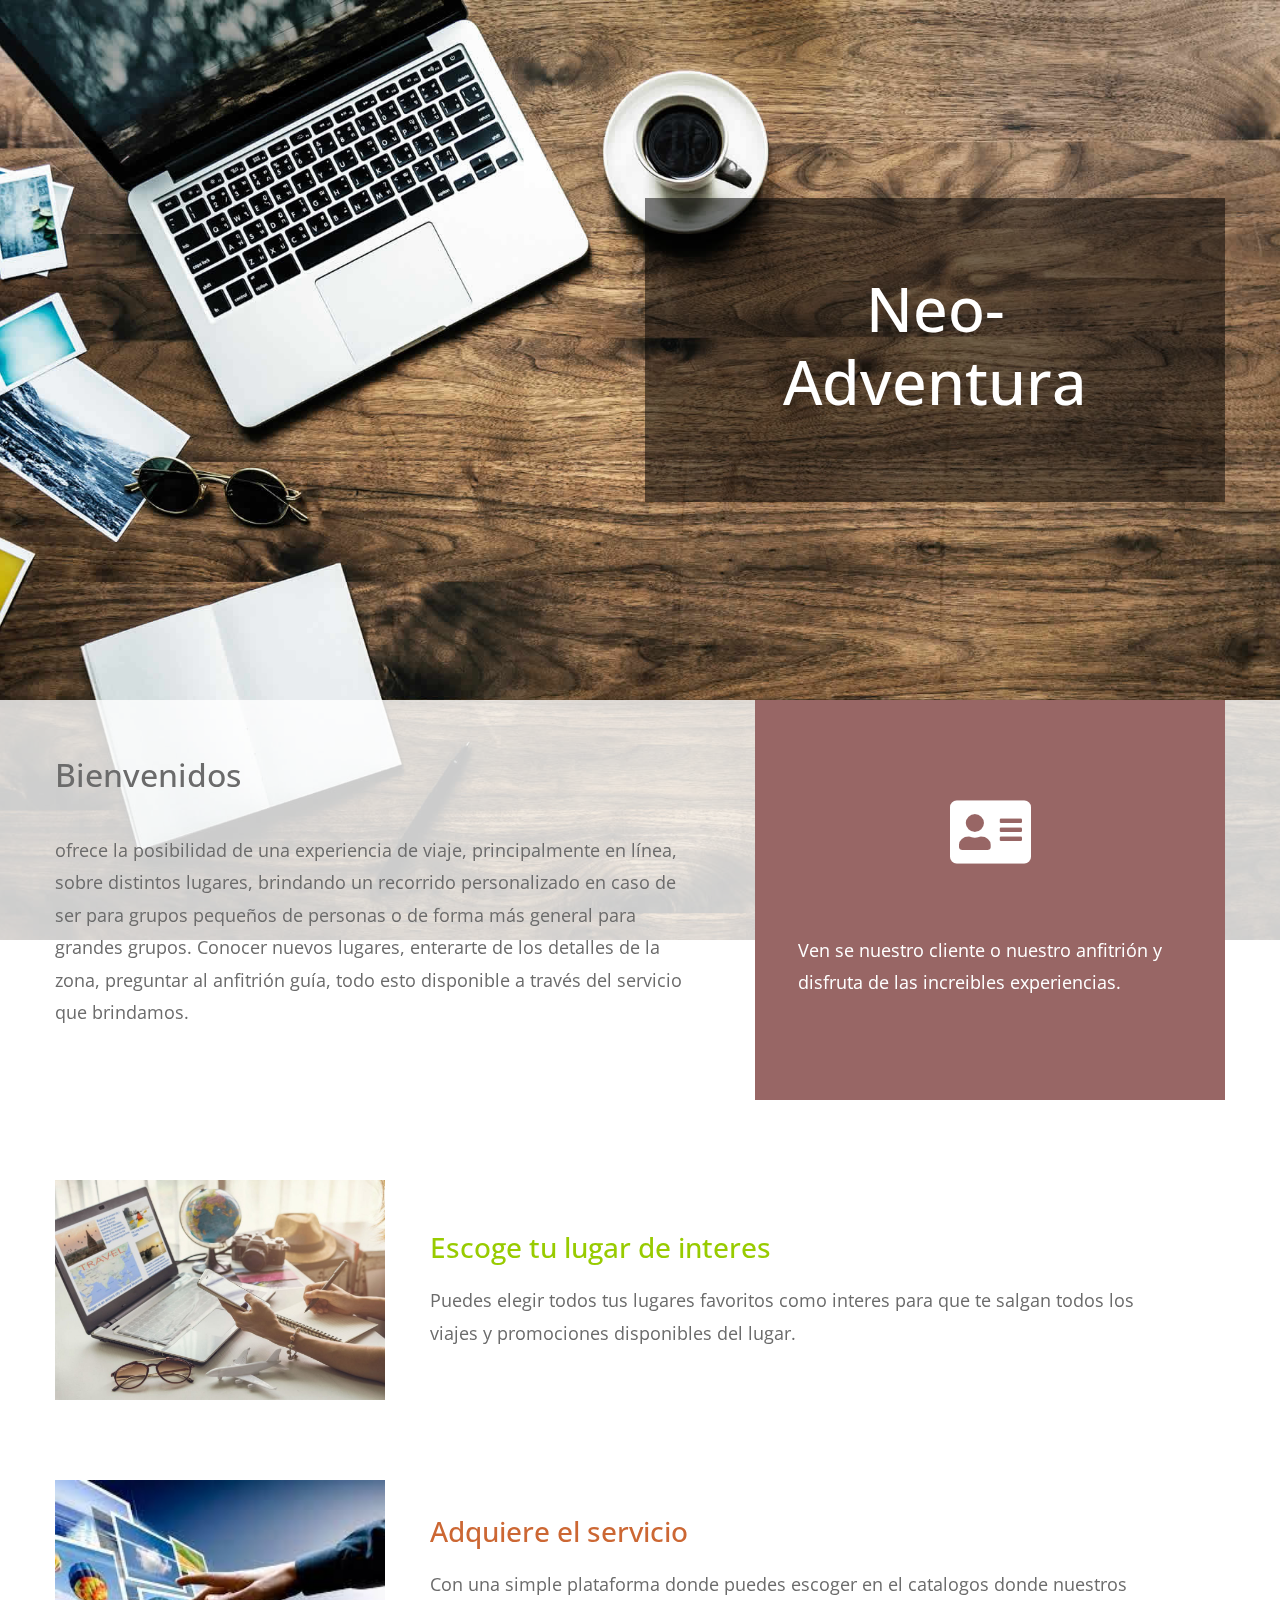
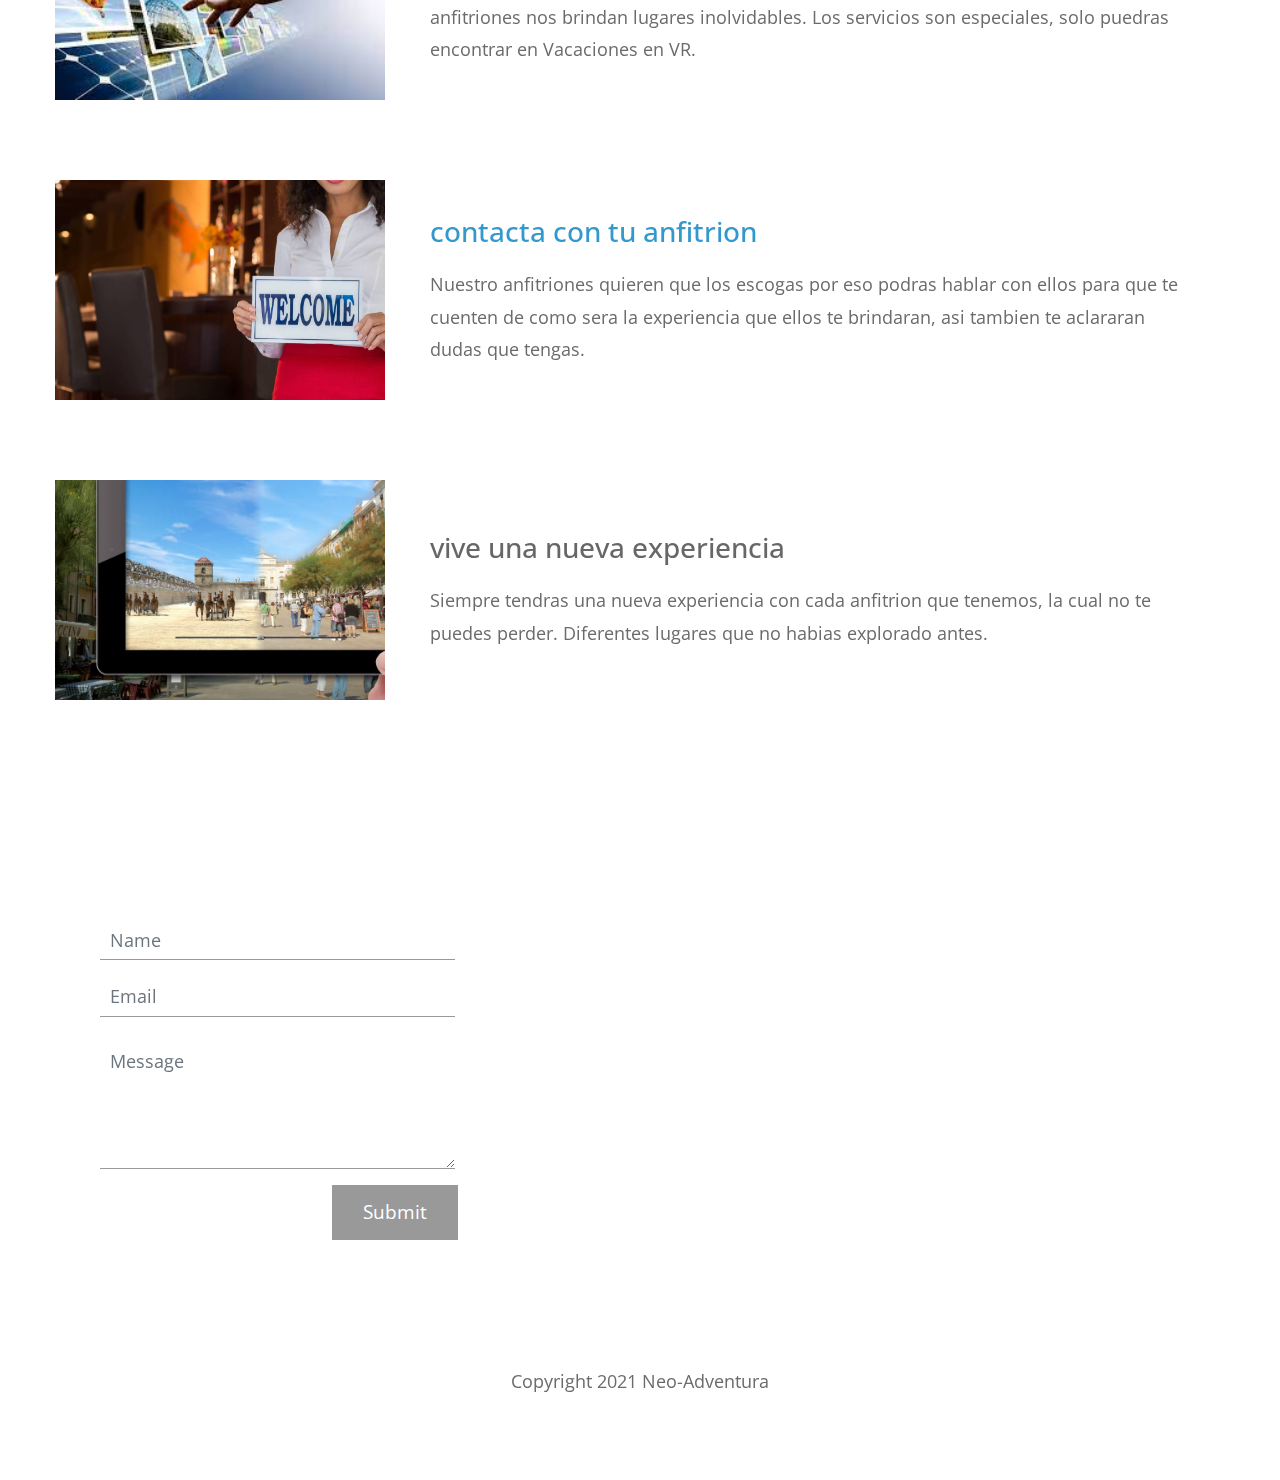
==== commit fa8aebf5: "Cambio de nombre de la pagina" ====
--- a/landing page/index.html
+++ b/landing page/index.html
@@ -9,7 +9,7 @@
     <link rel="stylesheet" href="css/bootstrap.min.css" />
     <link rel="stylesheet" href="css/templatemo-style.css" />
     <link rel="shortcut icon" href="img/logo.ico" />
-    <title>NovoExpAl</title>
+    <title>Neo-Adventura</title>
 
 <!--
 Mini Profile Template
@@ -26,7 +26,7 @@
             <!-- Black transparent bg -->
             <div class="ml-auto mr-0 tm-bg-black-transparent text-white tm-brand-container-inner">
               <div class="tm-brand-container text-center">
-                <h1 class="tm-brand-name">NovoExpAl</h1>
+                <h1 class="tm-brand-name">Neo-Adventura</h1>
               </div>
             </div>
           </div>
@@ -181,7 +181,7 @@
         <div class="row">
           <footer class="col-12">
             <p class="text-center tm-copyright-text">
-            Copyright 2021 NovoExpAl</p>
+            Copyright 2021 Neo-Adventura</p>
           </footer>
         </div>
       </div>
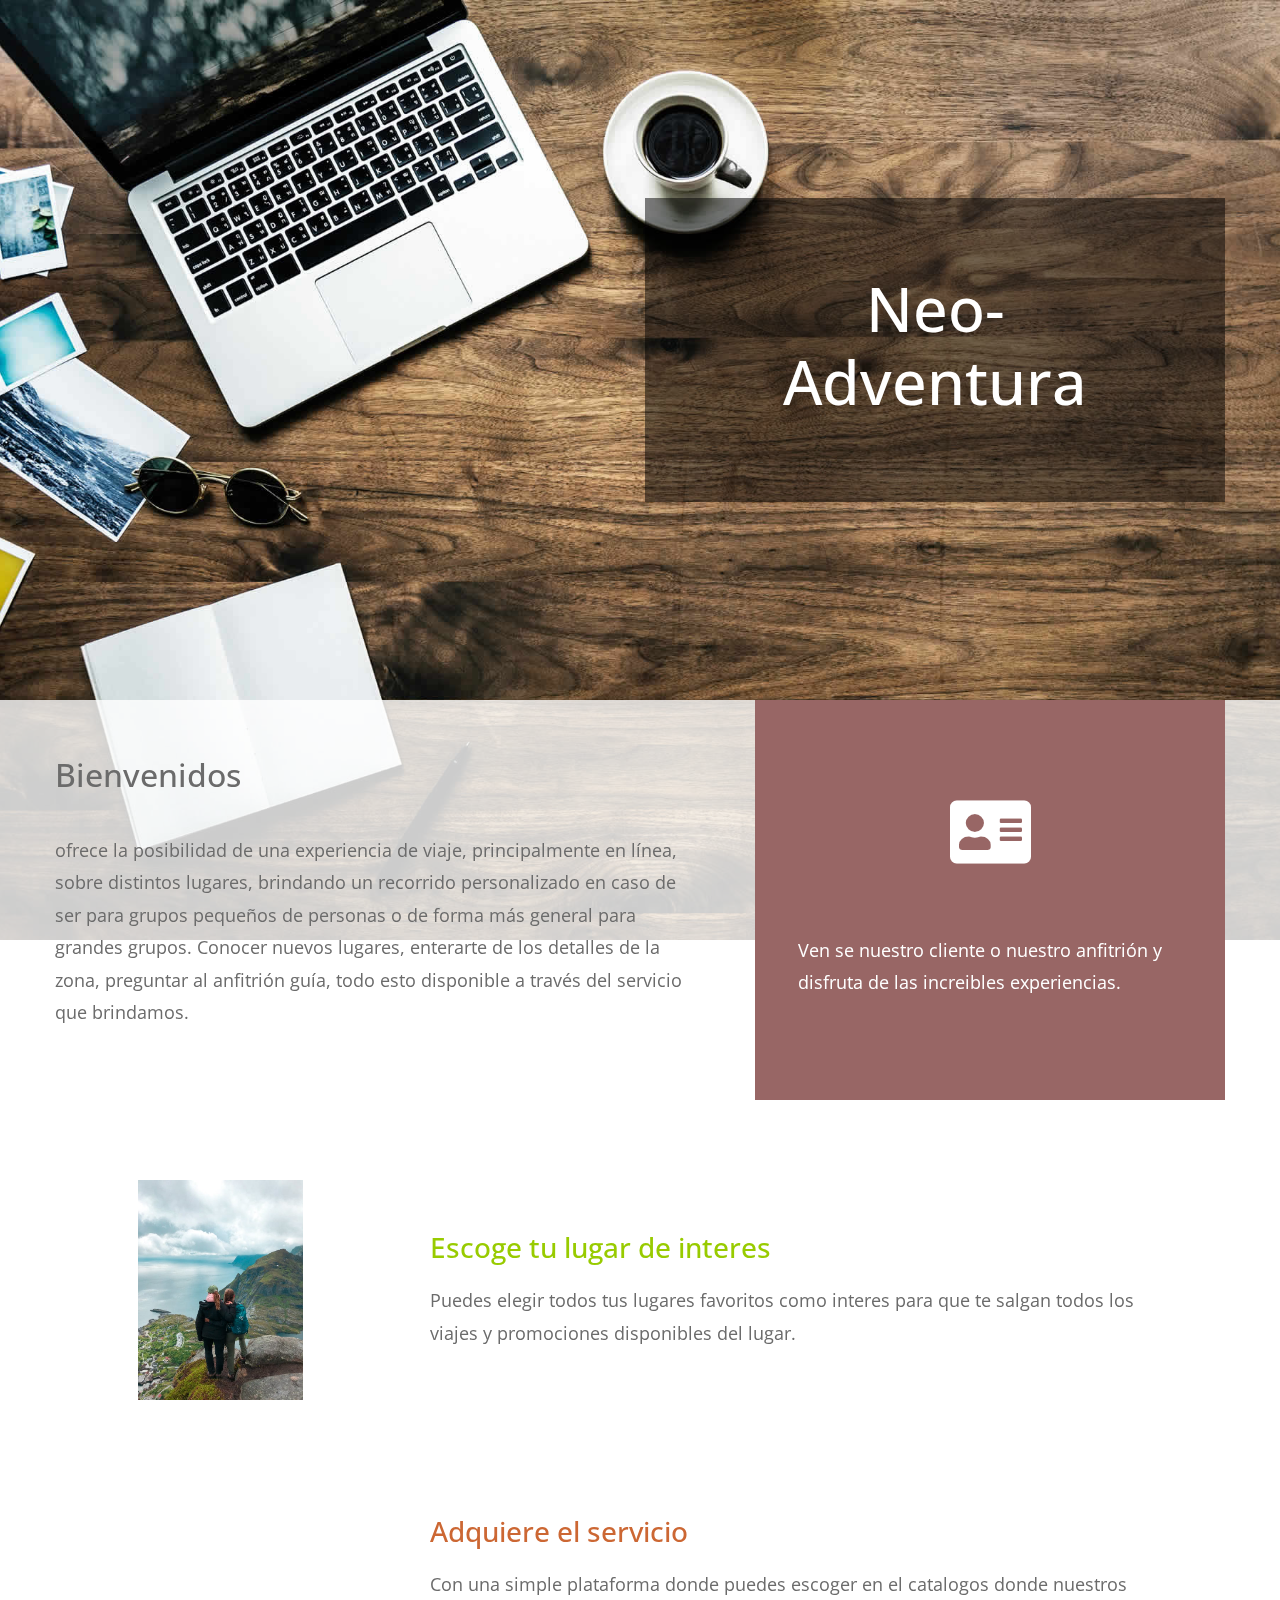
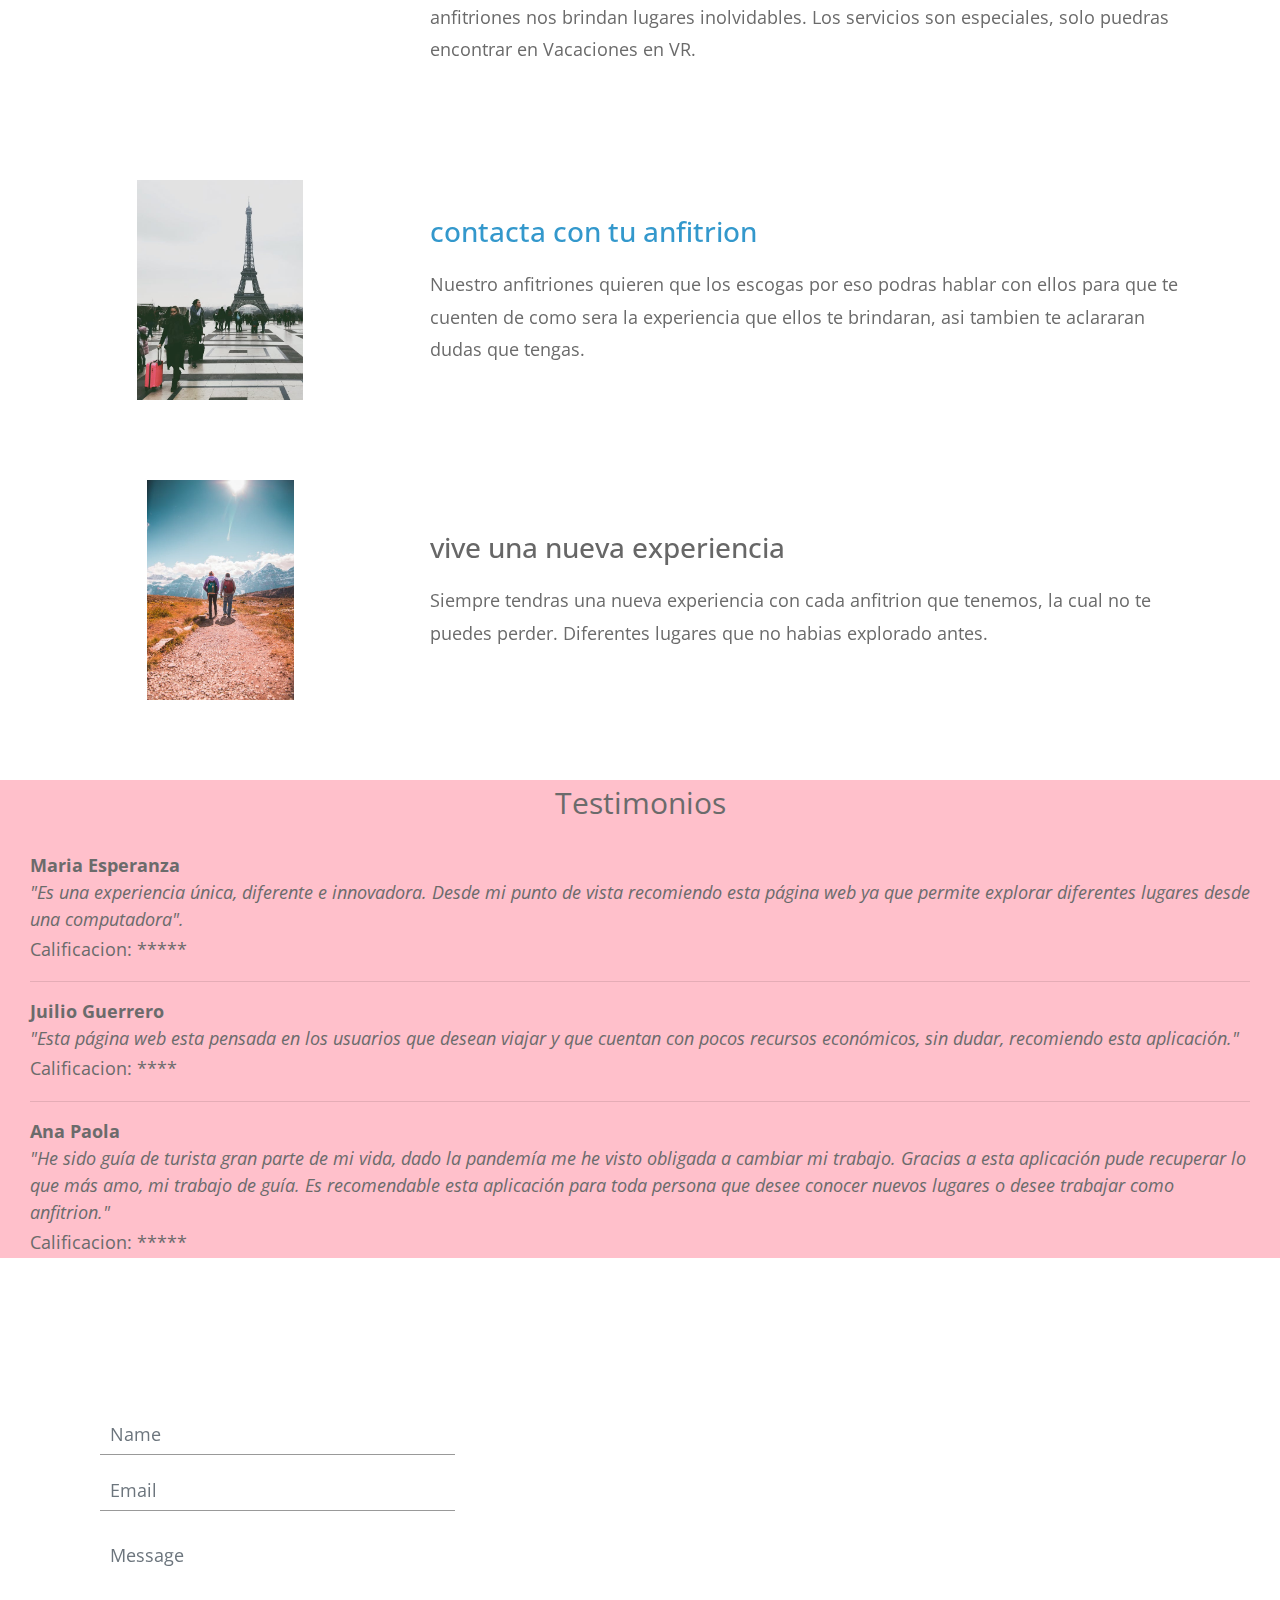
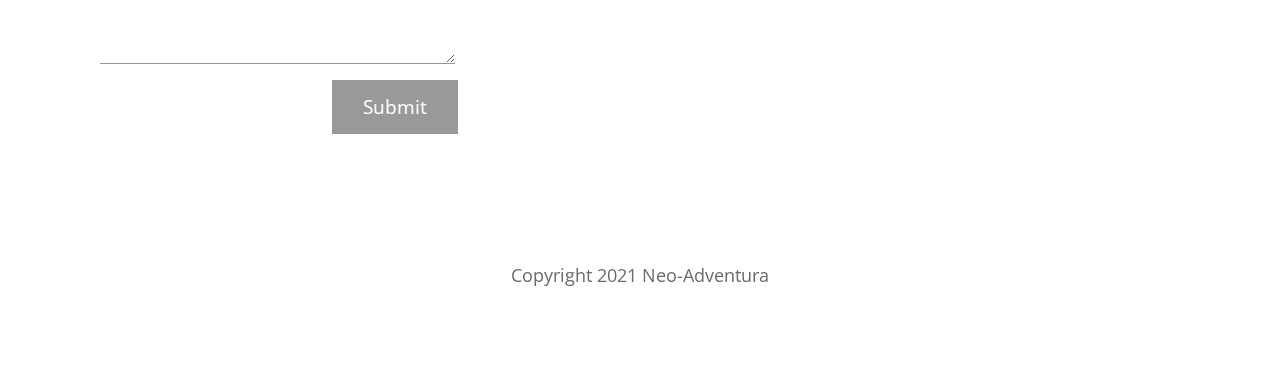
==== commit 0ee5e447: "Cambio de fotos y testimonios en el landing page" ====
--- a/landing page/index.html
+++ b/landing page/index.html
@@ -67,7 +67,7 @@
           <div class="col-12">
             <div class="tm-portfolio-item">
               <div class="tm-portfolio-name text-white tm-bg-green">
-                <img src="/img.viaje.jpg" alt="">
+                <img src="/img.valley.jpg" alt="">
               </div>
               <div class="tm-portfolio-description">
                 <h3 class="tm-text-green">
@@ -123,8 +123,41 @@
     </section>
     <!-- End portfolio section -->
 
+    <section style="background-color: #FFC0CB">
+      <div class="testimonios" style="margin-right: 30px; margin-left: 30px;">
+        <header style="text-align: center; font-size: 30px;">Testimonios</header>
+        <br>
+        <div>
+          <b>Maria Esperanza</b>
+          <br>
+          <cite>
+            "Es una experiencia única, diferente e innovadora. Desde mi punto de vista recomiendo esta página web ya que permite explorar diferentes lugares desde una 
+            computadora".
+          </cite>
+          <p>Calificacion: *****</p>
+        </div>
+        <hr>
+        <div>
+          <b>Juilio Guerrero</b>
+          <br>
+          <cite>
+            "Esta página web esta pensada en los usuarios que desean viajar y que cuentan con pocos recursos económicos, sin dudar, recomiendo esta aplicación."
+          </cite>
+          <p>Calificacion: ****</p>
+        </div>
+        <hr>
+        <div>
+          <b>Ana Paola</b>
+          <br>
+          <cite>
+            "He sido guía de turista gran parte de mi vida, dado la pandemía me he visto obligada a cambiar mi trabajo. Gracias a esta aplicación pude recuperar lo que más amo, mi trabajo de guía. Es recomendable esta aplicación para toda persona que desee conocer nuevos lugares o desee trabajar como anfitrion."
+          </cite>
+          <p>Calificacion: *****</p>
+        </div>
+      </div>
+    </section>
     <!-- Contact section -->
-    <div id="tmContact" class="parallax-window" data-parallax="scroll" data-image-src="img/mini-profile-bg-02.jpg">
+    <div id="tmContact" class="parallax-window" data-parallax="scroll" data-image-src="img/church.jpeg">
       <div class="container-fluid">
 
 
--- a/landing page/css/templatemo-style.css
+++ b/landing page/css/templatemo-style.css
@@ -326,20 +326,28 @@
   }
 }
 .tm-bg-green {
-  background-image: url(../img/viaje.jpg);
-  background-size: cover;
+  background-image: url(../img/valley.jpeg);
+    background-repeat: no-repeat;
+  background-position: center;
+  background-size: contain;
 }
 .tm-bg-orange {
-  background-image: url(../img/virtual.jfif);
-  background-size: cover;
+  background-image: url(../img/street.jpeg);
+  background-repeat: no-repeat;
+  background-position: center;
+  background-size: contain;
 }
 
 .tm-bg-blue {
-  background-image: url(../img/anfitrion.jpg);
-  background-size: cover;
+  background-image: url(../img/eiffel_tower.jpeg);
+  background-repeat: no-repeat;
+  background-position: center;
+  background-size: contain;
 }
 
 .tm-bg-dark-gray {
-  background-image: url(../img/viaje_virtual.jpg);
-  background-size: cover;
-}
+  background-image: url(../img/mountain.jpeg);
+  background-repeat: no-repeat;
+  background-position: center;
+  background-size: contain;
+}
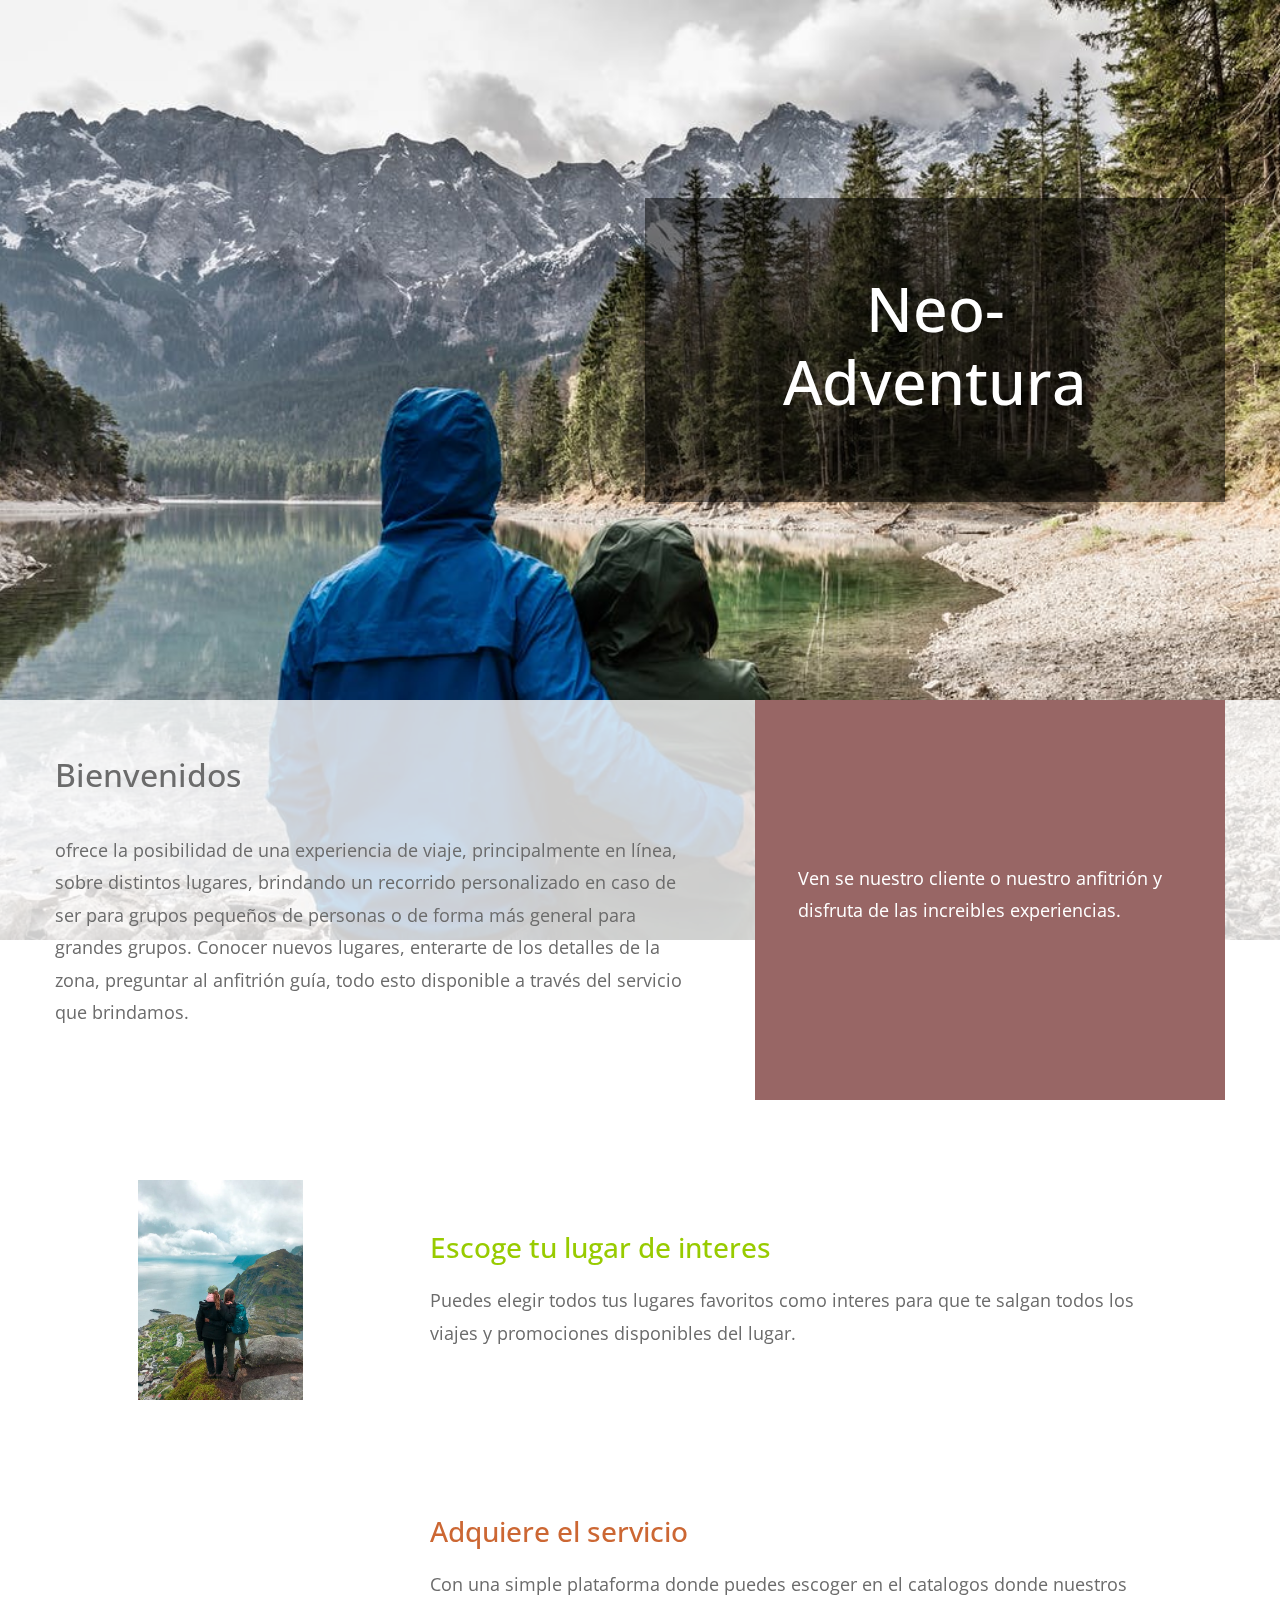
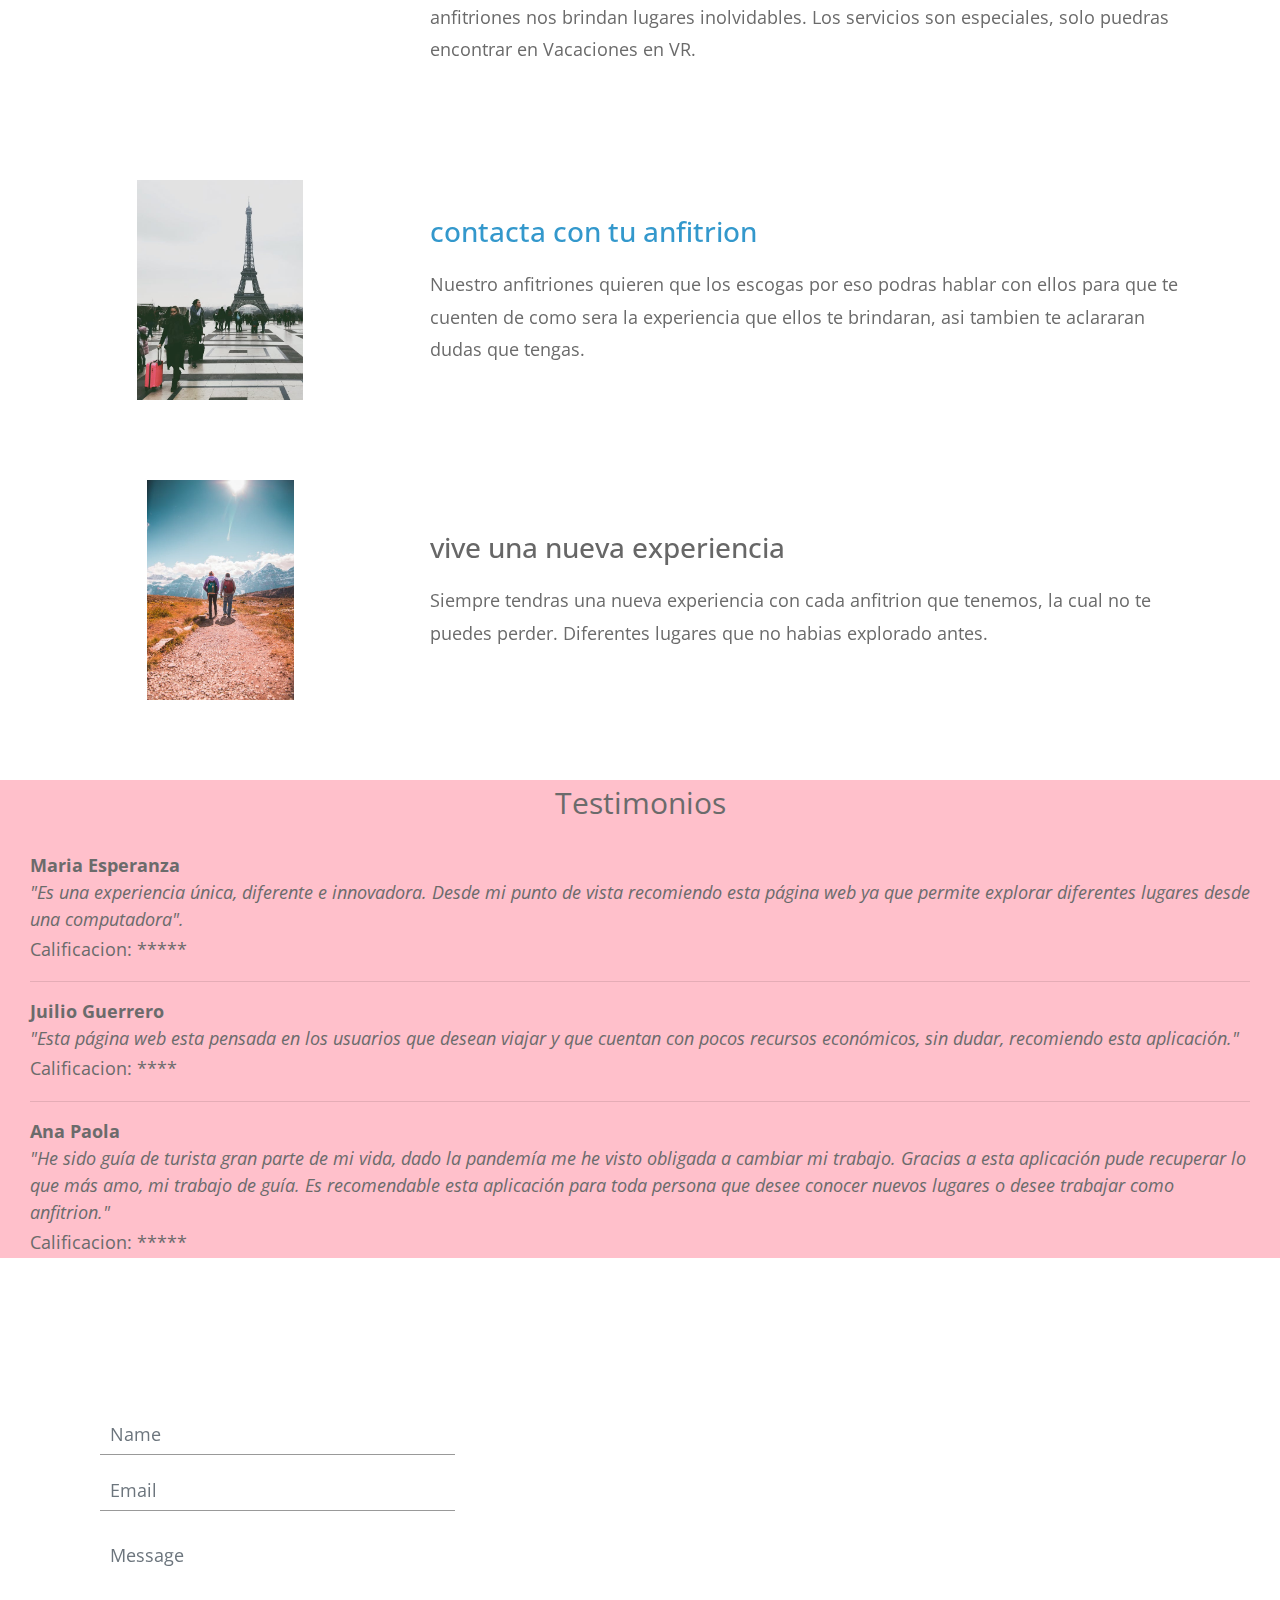
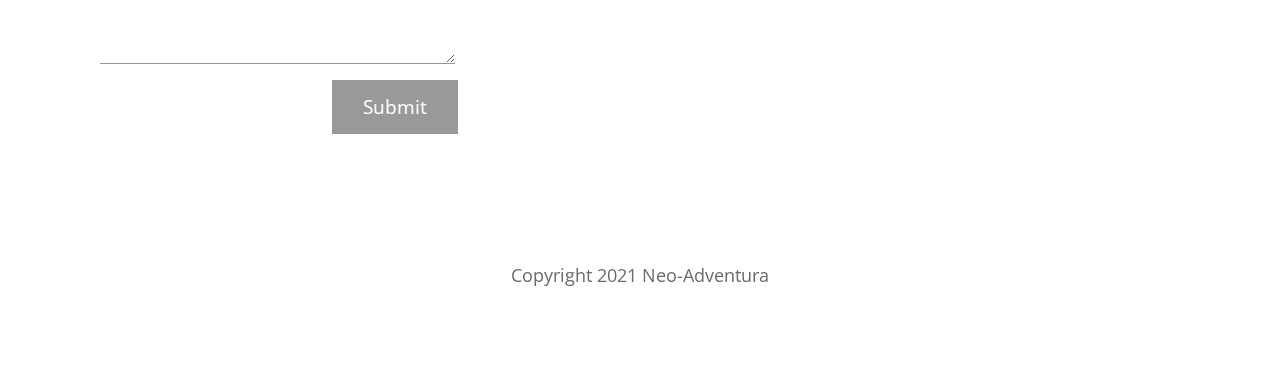
==== commit 773c7749: "Cambio de Imágen Principal" ====
--- a/landing page/index.html
+++ b/landing page/index.html
@@ -18,7 +18,7 @@
   </head>
   <body>
     <!-- Welcome Section -->
-    <section id="tmWelcome" class="parallax-window" data-parallax="scroll" data-image-src="img/mini-profile-bg-01.jpg">
+    <section id="tmWelcome" class="parallax-window" data-parallax="scroll" data-image-src="img/couple.jpeg">
       <div class="container-fluid tm-brand-container-outer">
         <div class="row">
           <div class="col-12">
@@ -131,7 +131,7 @@
           <b>Maria Esperanza</b>
           <br>
           <cite>
-            "Es una experiencia única, diferente e innovadora. Desde mi punto de vista recomiendo esta página web ya que permite explorar diferentes lugares desde una 
+            "Es una experiencia única, diferente e innovadora. Desde mi punto de vista recomiendo esta página web ya que permite explorar diferentes lugares desde una
             computadora".
           </cite>
           <p>Calificacion: *****</p>
